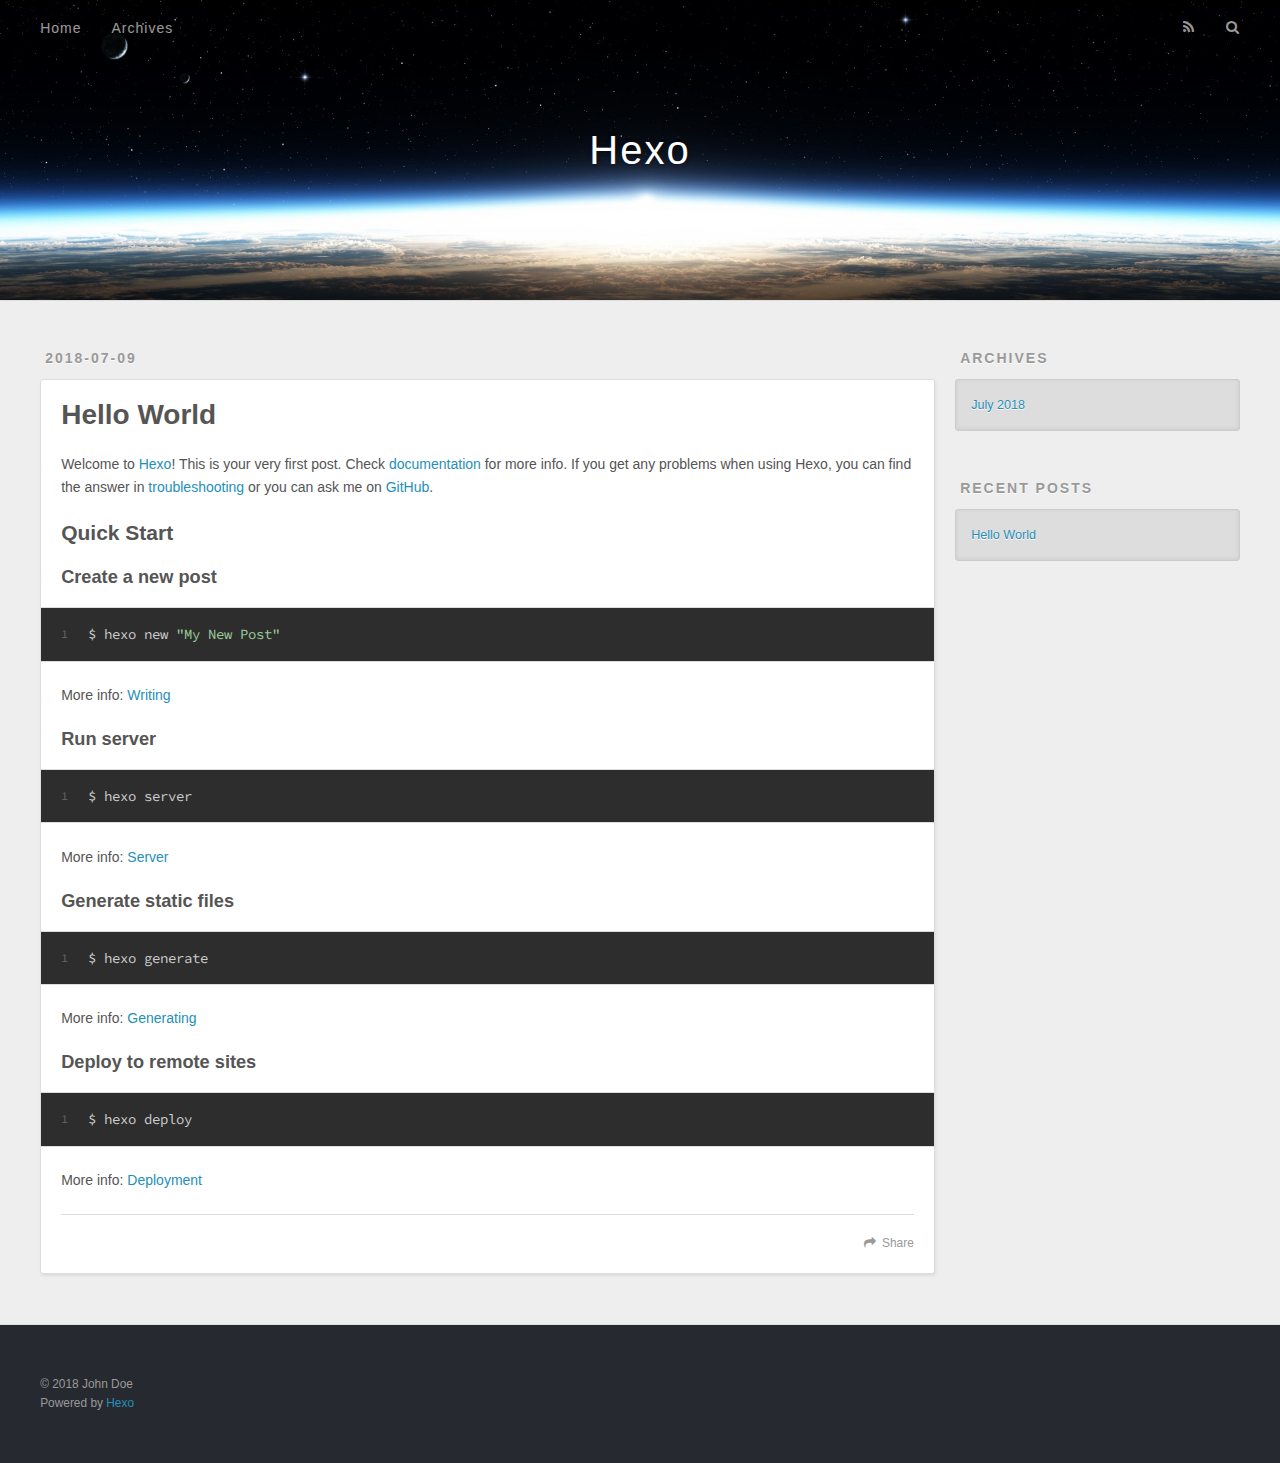
==== index.html @ c92e7544 "Site updated: 2018-07-09 16:58:17" ====
<!DOCTYPE html>
<html>
<head>
  <meta charset="utf-8">
  

  
  <title>Hexo</title>
  <meta name="viewport" content="width=device-width, initial-scale=1, maximum-scale=1">
  <meta property="og:type" content="website">
<meta property="og:title" content="Hexo">
<meta property="og:url" content="http://yoursite.com/index.html">
<meta property="og:site_name" content="Hexo">
<meta property="og:locale" content="default">
<meta name="twitter:card" content="summary">
<meta name="twitter:title" content="Hexo">
  
    <link rel="alternate" href="/atom.xml" title="Hexo" type="application/atom+xml">
  
  
    <link rel="icon" href="/favicon.png">
  
  
    <link href="//fonts.googleapis.com/css?family=Source+Code+Pro" rel="stylesheet" type="text/css">
  
  <link rel="stylesheet" href="/css/style.css">
</head>

<body>
  <div id="container">
    <div id="wrap">
      <header id="header">
  <div id="banner"></div>
  <div id="header-outer" class="outer">
    <div id="header-title" class="inner">
      <h1 id="logo-wrap">
        <a href="/" id="logo">Hexo</a>
      </h1>
      
    </div>
    <div id="header-inner" class="inner">
      <nav id="main-nav">
        <a id="main-nav-toggle" class="nav-icon"></a>
        
          <a class="main-nav-link" href="/">Home</a>
        
          <a class="main-nav-link" href="/archives">Archives</a>
        
      </nav>
      <nav id="sub-nav">
        
          <a id="nav-rss-link" class="nav-icon" href="/atom.xml" title="RSS Feed"></a>
        
        <a id="nav-search-btn" class="nav-icon" title="Search"></a>
      </nav>
      <div id="search-form-wrap">
        <form action="//google.com/search" method="get" accept-charset="UTF-8" class="search-form"><input type="search" name="q" class="search-form-input" placeholder="Search"><button type="submit" class="search-form-submit">&#xF002;</button><input type="hidden" name="sitesearch" value="http://yoursite.com"></form>
      </div>
    </div>
  </div>
</header>
      <div class="outer">
        <section id="main">
  
    <article id="post-hello-world" class="article article-type-post" itemscope itemprop="blogPost">
  <div class="article-meta">
    <a href="/2018/07/09/hello-world/" class="article-date">
  <time datetime="2018-07-09T08:52:55.511Z" itemprop="datePublished">2018-07-09</time>
</a>
    
  </div>
  <div class="article-inner">
    
    
      <header class="article-header">
        
  
    <h1 itemprop="name">
      <a class="article-title" href="/2018/07/09/hello-world/">Hello World</a>
    </h1>
  

      </header>
    
    <div class="article-entry" itemprop="articleBody">
      
        <p>Welcome to <a href="https://hexo.io/" target="_blank" rel="noopener">Hexo</a>! This is your very first post. Check <a href="https://hexo.io/docs/" target="_blank" rel="noopener">documentation</a> for more info. If you get any problems when using Hexo, you can find the answer in <a href="https://hexo.io/docs/troubleshooting.html" target="_blank" rel="noopener">troubleshooting</a> or you can ask me on <a href="https://github.com/hexojs/hexo/issues" target="_blank" rel="noopener">GitHub</a>.</p>
<h2 id="Quick-Start"><a href="#Quick-Start" class="headerlink" title="Quick Start"></a>Quick Start</h2><h3 id="Create-a-new-post"><a href="#Create-a-new-post" class="headerlink" title="Create a new post"></a>Create a new post</h3><figure class="highlight bash"><table><tr><td class="gutter"><pre><span class="line">1</span><br></pre></td><td class="code"><pre><span class="line">$ hexo new <span class="string">"My New Post"</span></span><br></pre></td></tr></table></figure>
<p>More info: <a href="https://hexo.io/docs/writing.html" target="_blank" rel="noopener">Writing</a></p>
<h3 id="Run-server"><a href="#Run-server" class="headerlink" title="Run server"></a>Run server</h3><figure class="highlight bash"><table><tr><td class="gutter"><pre><span class="line">1</span><br></pre></td><td class="code"><pre><span class="line">$ hexo server</span><br></pre></td></tr></table></figure>
<p>More info: <a href="https://hexo.io/docs/server.html" target="_blank" rel="noopener">Server</a></p>
<h3 id="Generate-static-files"><a href="#Generate-static-files" class="headerlink" title="Generate static files"></a>Generate static files</h3><figure class="highlight bash"><table><tr><td class="gutter"><pre><span class="line">1</span><br></pre></td><td class="code"><pre><span class="line">$ hexo generate</span><br></pre></td></tr></table></figure>
<p>More info: <a href="https://hexo.io/docs/generating.html" target="_blank" rel="noopener">Generating</a></p>
<h3 id="Deploy-to-remote-sites"><a href="#Deploy-to-remote-sites" class="headerlink" title="Deploy to remote sites"></a>Deploy to remote sites</h3><figure class="highlight bash"><table><tr><td class="gutter"><pre><span class="line">1</span><br></pre></td><td class="code"><pre><span class="line">$ hexo deploy</span><br></pre></td></tr></table></figure>
<p>More info: <a href="https://hexo.io/docs/deployment.html" target="_blank" rel="noopener">Deployment</a></p>

      
    </div>
    <footer class="article-footer">
      <a data-url="http://yoursite.com/2018/07/09/hello-world/" data-id="cjje1awfb00001iifqtczb3m0" class="article-share-link">Share</a>
      
      
    </footer>
  </div>
  
</article>


  


</section>
        
          <aside id="sidebar">
  
    

  
    

  
    
  
    
  <div class="widget-wrap">
    <h3 class="widget-title">Archives</h3>
    <div class="widget">
      <ul class="archive-list"><li class="archive-list-item"><a class="archive-list-link" href="/archives/2018/07/">July 2018</a></li></ul>
    </div>
  </div>


  
    
  <div class="widget-wrap">
    <h3 class="widget-title">Recent Posts</h3>
    <div class="widget">
      <ul>
        
          <li>
            <a href="/2018/07/09/hello-world/">Hello World</a>
          </li>
        
      </ul>
    </div>
  </div>

  
</aside>
        
      </div>
      <footer id="footer">
  
  <div class="outer">
    <div id="footer-info" class="inner">
      &copy; 2018 John Doe<br>
      Powered by <a href="http://hexo.io/" target="_blank">Hexo</a>
    </div>
  </div>
</footer>
    </div>
    <nav id="mobile-nav">
  
    <a href="/" class="mobile-nav-link">Home</a>
  
    <a href="/archives" class="mobile-nav-link">Archives</a>
  
</nav>
    

<script src="//ajax.googleapis.com/ajax/libs/jquery/2.0.3/jquery.min.js"></script>


  <link rel="stylesheet" href="/fancybox/jquery.fancybox.css">
  <script src="/fancybox/jquery.fancybox.pack.js"></script>


<script src="/js/script.js"></script>



  </div>
</body>
</html>
---- css/style.css ----
body {
  width: 100%;
}
body:before,
body:after {
  content: "";
  display: table;
}
body:after {
  clear: both;
}
html,
body,
div,
span,
applet,
object,
iframe,
h1,
h2,
h3,
h4,
h5,
h6,
p,
blockquote,
pre,
a,
abbr,
acronym,
address,
big,
cite,
code,
del,
dfn,
em,
img,
ins,
kbd,
q,
s,
samp,
small,
strike,
strong,
sub,
sup,
tt,
var,
dl,
dt,
dd,
ol,
ul,
li,
fieldset,
form,
label,
legend,
table,
caption,
tbody,
tfoot,
thead,
tr,
th,
td {
  margin: 0;
  padding: 0;
  border: 0;
  outline: 0;
  font-weight: inherit;
  font-style: inherit;
  font-family: inherit;
  font-size: 100%;
  vertical-align: baseline;
}
body {
  line-height: 1;
  color: #000;
  background: #fff;
}
ol,
ul {
  list-style: none;
}
table {
  border-collapse: separate;
  border-spacing: 0;
  vertical-align: middle;
}
caption,
th,
td {
  text-align: left;
  font-weight: normal;
  vertical-align: middle;
}
a img {
  border: none;
}
input,
button {
  margin: 0;
  padding: 0;
}
input::-moz-focus-inner,
button::-moz-focus-inner {
  border: 0;
  padding: 0;
}
@font-face {
  font-family: FontAwesome;
  font-style: normal;
  font-weight: normal;
  src: url("fonts/fontawesome-webfont.eot?v=#4.0.3");
  src: url("fonts/fontawesome-webfont.eot?#iefix&v=#4.0.3") format("embedded-opentype"), url("fonts/fontawesome-webfont.woff?v=#4.0.3") format("woff"), url("fonts/fontawesome-webfont.ttf?v=#4.0.3") format("truetype"), url("fonts/fontawesome-webfont.svg#fontawesomeregular?v=#4.0.3") format("svg");
}
html,
body,
#container {
  height: 100%;
}
body {
  background: #eee;
  font: 14px -apple-system, BlinkMacSystemFont, "Segoe UI", "Roboto", "Oxygen", "Ubuntu", "Cantarell", "Fira Sans", "Droid Sans", "Helvetica Neue", sans-serif;
  -webkit-text-size-adjust: 100%;
}
.outer {
  max-width: 1220px;
  margin: 0 auto;
  padding: 0 20px;
}
.outer:before,
.outer:after {
  content: "";
  display: table;
}
.outer:after {
  clear: both;
}
.inner {
  display: inline;
  float: left;
  width: 98.33333333333333%;
  margin: 0 0.833333333333333%;
}
.left,
.alignleft {
  float: left;
}
.right,
.alignright {
  float: right;
}
.clear {
  clear: both;
}
#container {
  position: relative;
}
.mobile-nav-on {
  overflow: hidden;
}
#wrap {
  height: 100%;
  width: 100%;
  position: absolute;
  top: 0;
  left: 0;
  -webkit-transition: 0.2s ease-out;
  -moz-transition: 0.2s ease-out;
  -ms-transition: 0.2s ease-out;
  transition: 0.2s ease-out;
  z-index: 1;
  background: #eee;
}
.mobile-nav-on #wrap {
  left: 280px;
}
@media screen and (min-width: 768px) {
  #main {
    display: inline;
    float: left;
    width: 73.33333333333333%;
    margin: 0 0.833333333333333%;
  }
}
.article-date,
.article-category-link,
.archive-year,
.widget-title {
  text-decoration: none;
  text-transform: uppercase;
  letter-spacing: 2px;
  color: #999;
  margin-bottom: 1em;
  margin-left: 5px;
  line-height: 1em;
  text-shadow: 0 1px #fff;
  font-weight: bold;
}
.article-inner,
.archive-article-inner {
  background: #fff;
  -webkit-box-shadow: 1px 2px 3px #ddd;
  box-shadow: 1px 2px 3px #ddd;
  border: 1px solid #ddd;
  border-radius: 3px;
}
.article-entry h1,
.widget h1 {
  font-size: 2em;
}
.article-entry h2,
.widget h2 {
  font-size: 1.5em;
}
.article-entry h3,
.widget h3 {
  font-size: 1.3em;
}
.article-entry h4,
.widget h4 {
  font-size: 1.2em;
}
.article-entry h5,
.widget h5 {
  font-size: 1em;
}
.article-entry h6,
.widget h6 {
  font-size: 1em;
  color: #999;
}
.article-entry hr,
.widget hr {
  border: 1px dashed #ddd;
}
.article-entry strong,
.widget strong {
  font-weight: bold;
}
.article-entry em,
.widget em,
.article-entry cite,
.widget cite {
  font-style: italic;
}
.article-entry sup,
.widget sup,
.article-entry sub,
.widget sub {
  font-size: 0.75em;
  line-height: 0;
  position: relative;
  vertical-align: baseline;
}
.article-entry sup,
.widget sup {
  top: -0.5em;
}
.article-entry sub,
.widget sub {
  bottom: -0.2em;
}
.article-entry small,
.widget small {
  font-size: 0.85em;
}
.article-entry acronym,
.widget acronym,
.article-entry abbr,
.widget abbr {
  border-bottom: 1px dotted;
}
.article-entry ul,
.widget ul,
.article-entry ol,
.widget ol,
.article-entry dl,
.widget dl {
  margin: 0 20px;
  line-height: 1.6em;
}
.article-entry ul ul,
.widget ul ul,
.article-entry ol ul,
.widget ol ul,
.article-entry ul ol,
.widget ul ol,
.article-entry ol ol,
.widget ol ol {
  margin-top: 0;
  margin-bottom: 0;
}
.article-entry ul,
.widget ul {
  list-style: disc;
}
.article-entry ol,
.widget ol {
  list-style: decimal;
}
.article-entry dt,
.widget dt {
  font-weight: bold;
}
#header {
  height: 300px;
  position: relative;
  border-bottom: 1px solid #ddd;
}
#header:before,
#header:after {
  content: "";
  position: absolute;
  left: 0;
  right: 0;
  height: 40px;
}
#header:before {
  top: 0;
  background: -webkit-linear-gradient(rgba(0,0,0,0.2), transparent);
  background: -moz-linear-gradient(rgba(0,0,0,0.2), transparent);
  background: -ms-linear-gradient(rgba(0,0,0,0.2), transparent);
  background: linear-gradient(rgba(0,0,0,0.2), transparent);
}
#header:after {
  bottom: 0;
  background: -webkit-linear-gradient(transparent, rgba(0,0,0,0.2));
  background: -moz-linear-gradient(transparent, rgba(0,0,0,0.2));
  background: -ms-linear-gradient(transparent, rgba(0,0,0,0.2));
  background: linear-gradient(transparent, rgba(0,0,0,0.2));
}
#header-outer {
  height: 100%;
  position: relative;
}
#header-inner {
  position: relative;
  overflow: hidden;
}
#banner {
  position: absolute;
  top: 0;
  left: 0;
  width: 100%;
  height: 100%;
  background: url("images/banner.jpg") center #000;
  -webkit-background-size: cover;
  -moz-background-size: cover;
  background-size: cover;
  z-index: -1;
}
#header-title {
  text-align: center;
  height: 40px;
  position: absolute;
  top: 50%;
  left: 0;
  margin-top: -20px;
}
#logo,
#subtitle {
  text-decoration: none;
  color: #fff;
  font-weight: 300;
  text-shadow: 0 1px 4px rgba(0,0,0,0.3);
}
#logo {
  font-size: 40px;
  line-height: 40px;
  letter-spacing: 2px;
}
#subtitle {
  font-size: 16px;
  line-height: 16px;
  letter-spacing: 1px;
}
#subtitle-wrap {
  margin-top: 16px;
}
#main-nav {
  float: left;
  margin-left: -15px;
}
.nav-icon,
.main-nav-link {
  float: left;
  color: #fff;
  opacity: 0.6;
  text-decoration: none;
  text-shadow: 0 1px rgba(0,0,0,0.2);
  -webkit-transition: opacity 0.2s;
  -moz-transition: opacity 0.2s;
  -ms-transition: opacity 0.2s;
  transition: opacity 0.2s;
  display: block;
  padding: 20px 15px;
}
.nav-icon:hover,
.main-nav-link:hover {
  opacity: 1;
}
.nav-icon {
  font-family: FontAwesome;
  text-align: center;
  font-size: 14px;
  width: 14px;
  height: 14px;
  padding: 20px 15px;
  position: relative;
  cursor: pointer;
}
.main-nav-link {
  font-weight: 300;
  letter-spacing: 1px;
}
@media screen and (max-width: 479px) {
  .main-nav-link {
    display: none;
  }
}
#main-nav-toggle {
  display: none;
}
#main-nav-toggle:before {
  content: "\f0c9";
}
@media screen and (max-width: 479px) {
  #main-nav-toggle {
    display: block;
  }
}
#sub-nav {
  float: right;
  margin-right: -15px;
}
#nav-rss-link:before {
  content: "\f09e";
}
#nav-search-btn:before {
  content: "\f002";
}
#search-form-wrap {
  position: absolute;
  top: 15px;
  width: 150px;
  height: 30px;
  right: -150px;
  opacity: 0;
  -webkit-transition: 0.2s ease-out;
  -moz-transition: 0.2s ease-out;
  -ms-transition: 0.2s ease-out;
  transition: 0.2s ease-out;
}
#search-form-wrap.on {
  opacity: 1;
  right: 0;
}
@media screen and (max-width: 479px) {
  #search-form-wrap {
    width: 100%;
    right: -100%;
  }
}
.search-form {
  position: absolute;
  top: 0;
  left: 0;
  right: 0;
  background: #fff;
  padding: 5px 15px;
  border-radius: 15px;
  -webkit-box-shadow: 0 0 10px rgba(0,0,0,0.3);
  box-shadow: 0 0 10px rgba(0,0,0,0.3);
}
.search-form-input {
  border: none;
  background: none;
  color: #555;
  width: 100%;
  font: 13px -apple-system, BlinkMacSystemFont, "Segoe UI", "Roboto", "Oxygen", "Ubuntu", "Cantarell", "Fira Sans", "Droid Sans", "Helvetica Neue", sans-serif;
  outline: none;
}
.search-form-input::-webkit-search-results-decoration,
.search-form-input::-webkit-search-cancel-button {
  -webkit-appearance: none;
}
.search-form-submit {
  position: absolute;
  top: 50%;
  right: 10px;
  margin-top: -7px;
  font: 13px FontAwesome;
  border: none;
  background: none;
  color: #bbb;
  cursor: pointer;
}
.search-form-submit:hover,
.search-form-submit:focus {
  color: #777;
}
.article {
  margin: 50px 0;
}
.article-inner {
  overflow: hidden;
}
.article-meta:before,
.article-meta:after {
  content: "";
  display: table;
}
.article-meta:after {
  clear: both;
}
.article-date {
  float: left;
}
.article-category {
  float: left;
  line-height: 1em;
  color: #ccc;
  text-shadow: 0 1px #fff;
  margin-left: 8px;
}
.article-category:before {
  content: "\2022";
}
.article-category-link {
  margin: 0 12px 1em;
}
.article-header {
  padding: 20px 20px 0;
}
.article-title {
  text-decoration: none;
  font-size: 2em;
  font-weight: bold;
  color: #555;
  line-height: 1.1em;
  -webkit-transition: color 0.2s;
  -moz-transition: color 0.2s;
  -ms-transition: color 0.2s;
  transition: color 0.2s;
}
a.article-title:hover {
  color: #258fb8;
}
.article-entry {
  color: #555;
  padding: 0 20px;
}
.article-entry:before,
.article-entry:after {
  content: "";
  display: table;
}
.article-entry:after {
  clear: both;
}
.article-entry p,
.article-entry table {
  line-height: 1.6em;
  margin: 1.6em 0;
}
.article-entry h1,
.article-entry h2,
.article-entry h3,
.article-entry h4,
.article-entry h5,
.article-entry h6 {
  font-weight: bold;
}
.article-entry h1,
.article-entry h2,
.article-entry h3,
.article-entry h4,
.article-entry h5,
.article-entry h6 {
  line-height: 1.1em;
  margin: 1.1em 0;
}
.article-entry a {
  color: #258fb8;
  text-decoration: none;
}
.article-entry a:hover {
  text-decoration: underline;
}
.article-entry ul,
.article-entry ol,
.article-entry dl {
  margin-top: 1.6em;
  margin-bottom: 1.6em;
}
.article-entry img,
.article-entry video {
  max-width: 100%;
  height: auto;
  display: block;
  margin: auto;
}
.article-entry iframe {
  border: none;
}
.article-entry table {
  width: 100%;
  border-collapse: collapse;
  border-spacing: 0;
}
.article-entry th {
  font-weight: bold;
  border-bottom: 3px solid #ddd;
  padding-bottom: 0.5em;
}
.article-entry td {
  border-bottom: 1px solid #ddd;
  padding: 10px 0;
}
.article-entry blockquote {
  font-family: Georgia, "Times New Roman", serif;
  font-size: 1.4em;
  margin: 1.6em 20px;
  text-align: center;
}
.article-entry blockquote footer {
  font-size: 14px;
  margin: 1.6em 0;
  font-family: -apple-system, BlinkMacSystemFont, "Segoe UI", "Roboto", "Oxygen", "Ubuntu", "Cantarell", "Fira Sans", "Droid Sans", "Helvetica Neue", sans-serif;
}
.article-entry blockquote footer cite:before {
  content: "—";
  padding: 0 0.5em;
}
.article-entry .pullquote {
  text-align: left;
  width: 45%;
  margin: 0;
}
.article-entry .pullquote.left {
  margin-left: 0.5em;
  margin-right: 1em;
}
.article-entry .pullquote.right {
  margin-right: 0.5em;
  margin-left: 1em;
}
.article-entry .caption {
  color: #999;
  display: block;
  font-size: 0.9em;
  margin-top: 0.5em;
  position: relative;
  text-align: center;
}
.article-entry .video-container {
  position: relative;
  padding-top: 56.25%;
  height: 0;
  overflow: hidden;
}
.article-entry .video-container iframe,
.article-entry .video-container object,
.article-entry .video-container embed {
  position: absolute;
  top: 0;
  left: 0;
  width: 100%;
  height: 100%;
  margin-top: 0;
}
.article-more-link a {
  display: inline-block;
  line-height: 1em;
  padding: 6px 15px;
  border-radius: 15px;
  background: #eee;
  color: #999;
  text-shadow: 0 1px #fff;
  text-decoration: none;
}
.article-more-link a:hover {
  background: #258fb8;
  color: #fff;
  text-decoration: none;
  text-shadow: 0 1px #1e7293;
}
.article-footer {
  font-size: 0.85em;
  line-height: 1.6em;
  border-top: 1px solid #ddd;
  padding-top: 1.6em;
  margin: 0 20px 20px;
}
.article-footer:before,
.article-footer:after {
  content: "";
  display: table;
}
.article-footer:after {
  clear: both;
}
.article-footer a {
  color: #999;
  text-decoration: none;
}
.article-footer a:hover {
  color: #555;
}
.article-tag-list-item {
  float: left;
  margin-right: 10px;
}
.article-tag-list-link:before {
  content: "#";
}
.article-comment-link {
  float: right;
}
.article-comment-link:before {
  content: "\f075";
  font-family: FontAwesome;
  padding-right: 8px;
}
.article-share-link {
  cursor: pointer;
  float: right;
  margin-left: 20px;
}
.article-share-link:before {
  content: "\f064";
  font-family: FontAwesome;
  padding-right: 6px;
}
#article-nav {
  position: relative;
}
#article-nav:before,
#article-nav:after {
  content: "";
  display: table;
}
#article-nav:after {
  clear: both;
}
@media screen and (min-width: 768px) {
  #article-nav {
    margin: 50px 0;
  }
  #article-nav:before {
    width: 8px;
    height: 8px;
    position: absolute;
    top: 50%;
    left: 50%;
    margin-top: -4px;
    margin-left: -4px;
    content: "";
    border-radius: 50%;
    background: #ddd;
    -webkit-box-shadow: 0 1px 2px #fff;
    box-shadow: 0 1px 2px #fff;
  }
}
.article-nav-link-wrap {
  text-decoration: none;
  text-shadow: 0 1px #fff;
  color: #999;
  -webkit-box-sizing: border-box;
  -moz-box-sizing: border-box;
  box-sizing: border-box;
  margin-top: 50px;
  text-align: center;
  display: block;
}
.article-nav-link-wrap:hover {
  color: #555;
}
@media screen and (min-width: 768px) {
  .article-nav-link-wrap {
    width: 50%;
    margin-top: 0;
  }
}
@media screen and (min-width: 768px) {
  #article-nav-newer {
    float: left;
    text-align: right;
    padding-right: 20px;
  }
}
@media screen and (min-width: 768px) {
  #article-nav-older {
    float: right;
    text-align: left;
    padding-left: 20px;
  }
}
.article-nav-caption {
  text-transform: uppercase;
  letter-spacing: 2px;
  color: #ddd;
  line-height: 1em;
  font-weight: bold;
}
#article-nav-newer .article-nav-caption {
  margin-right: -2px;
}
.article-nav-title {
  font-size: 0.85em;
  line-height: 1.6em;
  margin-top: 0.5em;
}
.article-share-box {
  position: absolute;
  display: none;
  background: #fff;
  -webkit-box-shadow: 1px 2px 10px rgba(0,0,0,0.2);
  box-shadow: 1px 2px 10px rgba(0,0,0,0.2);
  border-radius: 3px;
  margin-left: -145px;
  overflow: hidden;
  z-index: 1;
}
.article-share-box.on {
  display: block;
}
.article-share-input {
  width: 100%;
  background: none;
  -webkit-box-sizing: border-box;
  -moz-box-sizing: border-box;
  box-sizing: border-box;
  font: 14px -apple-system, BlinkMacSystemFont, "Segoe UI", "Roboto", "Oxygen", "Ubuntu", "Cantarell", "Fira Sans", "Droid Sans", "Helvetica Neue", sans-serif;
  padding: 0 15px;
  color: #555;
  outline: none;
  border: 1px solid #ddd;
  border-radius: 3px 3px 0 0;
  height: 36px;
  line-height: 36px;
}
.article-share-links {
  background: #eee;
}
.article-share-links:before,
.article-share-links:after {
  content: "";
  display: table;
}
.article-share-links:after {
  clear: both;
}
.article-share-twitter,
.article-share-facebook,
.article-share-pinterest,
.article-share-google {
  width: 50px;
  height: 36px;
  display: block;
  float: left;
  position: relative;
  color: #999;
  text-shadow: 0 1px #fff;
}
.article-share-twitter:before,
.article-share-facebook:before,
.article-share-pinterest:before,
.article-share-google:before {
  font-size: 20px;
  font-family: FontAwesome;
  width: 20px;
  height: 20px;
  position: absolute;
  top: 50%;
  left: 50%;
  margin-top: -10px;
  margin-left: -10px;
  text-align: center;
}
.article-share-twitter:hover,
.article-share-facebook:hover,
.article-share-pinterest:hover,
.article-share-google:hover {
  color: #fff;
}
.article-share-twitter:before {
  content: "\f099";
}
.article-share-twitter:hover {
  background: #00aced;
  text-shadow: 0 1px #008abe;
}
.article-share-facebook:before {
  content: "\f09a";
}
.article-share-facebook:hover {
  background: #3b5998;
  text-shadow: 0 1px #2f477a;
}
.article-share-pinterest:before {
  content: "\f0d2";
}
.article-share-pinterest:hover {
  background: #cb2027;
  text-shadow: 0 1px #a21a1f;
}
.article-share-google:before {
  content: "\f0d5";
}
.article-share-google:hover {
  background: #dd4b39;
  text-shadow: 0 1px #be3221;
}
.article-gallery {
  background: #000;
  position: relative;
}
.article-gallery-photos {
  position: relative;
  overflow: hidden;
}
.article-gallery-img {
  display: none;
  max-width: 100%;
}
.article-gallery-img:first-child {
  display: block;
}
.article-gallery-img.loaded {
  position: absolute;
  display: block;
}
.article-gallery-img img {
  display: block;
  max-width: 100%;
  margin: 0 auto;
}
#comments {
  background: #fff;
  -webkit-box-shadow: 1px 2px 3px #ddd;
  box-shadow: 1px 2px 3px #ddd;
  padding: 20px;
  border: 1px solid #ddd;
  border-radius: 3px;
  margin: 50px 0;
}
#comments a {
  color: #258fb8;
}
.archives-wrap {
  margin: 50px 0;
}
.archives:before,
.archives:after {
  content: "";
  display: table;
}
.archives:after {
  clear: both;
}
.archive-year-wrap {
  margin-bottom: 1em;
}
.archives {
  -webkit-column-gap: 10px;
  -moz-column-gap: 10px;
  column-gap: 10px;
}
@media screen and (min-width: 480px) and (max-width: 767px) {
  .archives {
    -webkit-column-count: 2;
    -moz-column-count: 2;
    column-count: 2;
  }
}
@media screen and (min-width: 768px) {
  .archives {
    -webkit-column-count: 3;
    -moz-column-count: 3;
    column-count: 3;
  }
}
.archive-article {
  -webkit-column-break-inside: avoid;
  page-break-inside: avoid;
  overflow: hidden;
  break-inside: avoid-column;
}
.archive-article-inner {
  padding: 10px;
  margin-bottom: 15px;
}
.archive-article-title {
  text-decoration: none;
  font-weight: bold;
  color: #555;
  -webkit-transition: color 0.2s;
  -moz-transition: color 0.2s;
  -ms-transition: color 0.2s;
  transition: color 0.2s;
  line-height: 1.6em;
}
.archive-article-title:hover {
  color: #258fb8;
}
.archive-article-footer {
  margin-top: 1em;
}
.archive-article-date {
  color: #999;
  text-decoration: none;
  font-size: 0.85em;
  line-height: 1em;
  margin-bottom: 0.5em;
  display: block;
}
#page-nav {
  margin: 50px auto;
  background: #fff;
  -webkit-box-shadow: 1px 2px 3px #ddd;
  box-shadow: 1px 2px 3px #ddd;
  border: 1px solid #ddd;
  border-radius: 3px;
  text-align: center;
  color: #999;
  overflow: hidden;
}
#page-nav:before,
#page-nav:after {
  content: "";
  display: table;
}
#page-nav:after {
  clear: both;
}
#page-nav a,
#page-nav span {
  padding: 10px 20px;
  line-height: 1;
  height: 2ex;
}
#page-nav a {
  color: #999;
  text-decoration: none;
}
#page-nav a:hover {
  background: #999;
  color: #fff;
}
#page-nav .prev {
  float: left;
}
#page-nav .next {
  float: right;
}
#page-nav .page-number {
  display: inline-block;
}
@media screen and (max-width: 479px) {
  #page-nav .page-number {
    display: none;
  }
}
#page-nav .current {
  color: #555;
  font-weight: bold;
}
#page-nav .space {
  color: #ddd;
}
#footer {
  background: #262a30;
  padding: 50px 0;
  border-top: 1px solid #ddd;
  color: #999;
}
#footer a {
  color: #258fb8;
  text-decoration: none;
}
#footer a:hover {
  text-decoration: underline;
}
#footer-info {
  line-height: 1.6em;
  font-size: 0.85em;
}
.article-entry pre,
.article-entry .highlight {
  background: #2d2d2d;
  margin: 0 -20px;
  padding: 15px 20px;
  border-style: solid;
  border-color: #ddd;
  border-width: 1px 0;
  overflow: auto;
  color: #ccc;
  line-height: 22.400000000000002px;
}
.article-entry .highlight .gutter pre,
.article-entry .gist .gist-file .gist-data .line-numbers {
  color: #666;
  font-size: 0.85em;
}
.article-entry pre,
.article-entry code {
  font-family: "Source Code Pro", Consolas, Monaco, Menlo, Consolas, monospace;
}
.article-entry code {
  background: #eee;
  text-shadow: 0 1px #fff;
  padding: 0 0.3em;
}
.article-entry pre code {
  background: none;
  text-shadow: none;
  padding: 0;
}
.article-entry .highlight pre {
  border: none;
  margin: 0;
  padding: 0;
}
.article-entry .highlight table {
  margin: 0;
  width: auto;
}
.article-entry .highlight td {
  border: none;
  padding: 0;
}
.article-entry .highlight figcaption {
  font-size: 0.85em;
  color: #999;
  line-height: 1em;
  margin-bottom: 1em;
}
.article-entry .highlight figcaption:before,
.article-entry .highlight figcaption:after {
  content: "";
  display: table;
}
.article-entry .highlight figcaption:after {
  clear: both;
}
.article-entry .highlight figcaption a {
  float: right;
}
.article-entry .highlight .gutter pre {
  text-align: right;
  padding-right: 20px;
}
.article-entry .highlight .line {
  height: 22.400000000000002px;
}
.article-entry .highlight .line.marked {
  background: #515151;
}
.article-entry .gist {
  margin: 0 -20px;
  border-style: solid;
  border-color: #ddd;
  border-width: 1px 0;
  background: #2d2d2d;
  padding: 15px 20px 15px 0;
}
.article-entry .gist .gist-file {
  border: none;
  font-family: "Source Code Pro", Consolas, Monaco, Menlo, Consolas, monospace;
  margin: 0;
}
.article-entry .gist .gist-file .gist-data {
  background: none;
  border: none;
}
.article-entry .gist .gist-file .gist-data .line-numbers {
  background: none;
  border: none;
  padding: 0 20px 0 0;
}
.article-entry .gist .gist-file .gist-data .line-data {
  padding: 0 !important;
}
.article-entry .gist .gist-file .highlight {
  margin: 0;
  padding: 0;
  border: none;
}
.article-entry .gist .gist-file .gist-meta {
  background: #2d2d2d;
  color: #999;
  font: 0.85em -apple-system, BlinkMacSystemFont, "Segoe UI", "Roboto", "Oxygen", "Ubuntu", "Cantarell", "Fira Sans", "Droid Sans", "Helvetica Neue", sans-serif;
  text-shadow: 0 0;
  padding: 0;
  margin-top: 1em;
  margin-left: 20px;
}
.article-entry .gist .gist-file .gist-meta a {
  color: #258fb8;
  font-weight: normal;
}
.article-entry .gist .gist-file .gist-meta a:hover {
  text-decoration: underline;
}
pre .comment,
pre .title {
  color: #999;
}
pre .variable,
pre .attribute,
pre .tag,
pre .regexp,
pre .ruby .constant,
pre .xml .tag .title,
pre .xml .pi,
pre .xml .doctype,
pre .html .doctype,
pre .css .id,
pre .css .class,
pre .css .pseudo {
  color: #f2777a;
}
pre .number,
pre .preprocessor,
pre .built_in,
pre .literal,
pre .params,
pre .constant {
  color: #f99157;
}
pre .class,
pre .ruby .class .title,
pre .css .rules .attribute {
  color: #9c9;
}
pre .string,
pre .value,
pre .inheritance,
pre .header,
pre .ruby .symbol,
pre .xml .cdata {
  color: #9c9;
}
pre .css .hexcolor {
  color: #6cc;
}
pre .function,
pre .python .decorator,
pre .python .title,
pre .ruby .function .title,
pre .ruby .title .keyword,
pre .perl .sub,
pre .javascript .title,
pre .coffeescript .title {
  color: #69c;
}
pre .keyword,
pre .javascript .function {
  color: #c9c;
}
@media screen and (max-width: 479px) {
  #mobile-nav {
    position: absolute;
    top: 0;
    left: 0;
    width: 280px;
    height: 100%;
    background: #191919;
    border-right: 1px solid #fff;
  }
}
@media screen and (max-width: 479px) {
  .mobile-nav-link {
    display: block;
    color: #999;
    text-decoration: none;
    padding: 15px 20px;
    font-weight: bold;
  }
  .mobile-nav-link:hover {
    color: #fff;
  }
}
@media screen and (min-width: 768px) {
  #sidebar {
    display: inline;
    float: left;
    width: 23.333333333333332%;
    margin: 0 0.833333333333333%;
  }
}
.widget-wrap {
  margin: 50px 0;
}
.widget {
  color: #777;
  text-shadow: 0 1px #fff;
  background: #ddd;
  -webkit-box-shadow: 0 -1px 4px #ccc inset;
  box-shadow: 0 -1px 4px #ccc inset;
  border: 1px solid #ccc;
  padding: 15px;
  border-radius: 3px;
}
.widget a {
  color: #258fb8;
  text-decoration: none;
}
.widget a:hover {
  text-decoration: underline;
}
.widget ul ul,
.widget ol ul,
.widget dl ul,
.widget ul ol,
.widget ol ol,
.widget dl ol,
.widget ul dl,
.widget ol dl,
.widget dl dl {
  margin-left: 15px;
  list-style: disc;
}
.widget {
  line-height: 1.6em;
  word-wrap: break-word;
  font-size: 0.9em;
}
.widget ul,
.widget ol {
  list-style: none;
  margin: 0;
}
.widget ul ul,
.widget ol ul,
.widget ul ol,
.widget ol ol {
  margin: 0 20px;
}
.widget ul ul,
.widget ol ul {
  list-style: disc;
}
.widget ul ol,
.widget ol ol {
  list-style: decimal;
}
.category-list-count,
.tag-list-count,
.archive-list-count {
  padding-left: 5px;
  color: #999;
  font-size: 0.85em;
}
.category-list-count:before,
.tag-list-count:before,
.archive-list-count:before {
  content: "(";
}
.category-list-count:after,
.tag-list-count:after,
.archive-list-count:after {
  content: ")";
}
.tagcloud a {
  margin-right: 5px;
  display: inline-block;
}
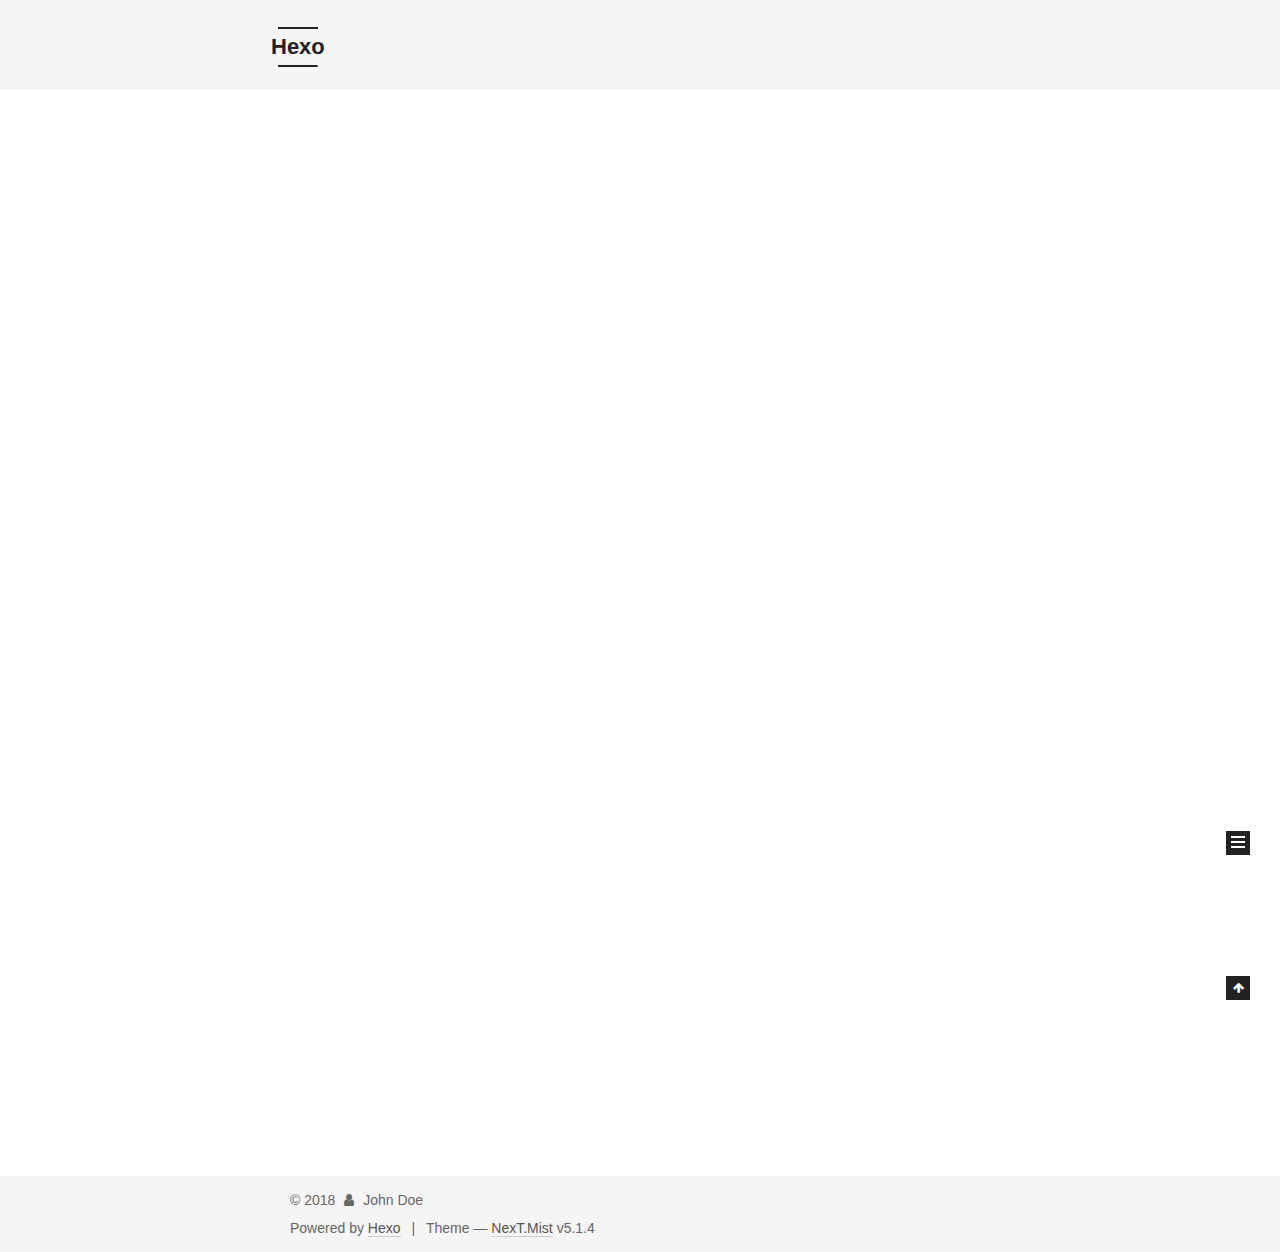
==== commit c25fae67: "Site updated: 2018-08-03 15:37:39" ====
--- a/index.html
+++ b/index.html
@@ -1,90 +1,316 @@
 <!DOCTYPE html>
-<html>
+
+
+
+  
+
+
+<html class="theme-next mist use-motion" lang="">
 <head>
-  <meta charset="utf-8">
-  
-
-  
-  <title>Hexo</title>
-  <meta name="viewport" content="width=device-width, initial-scale=1, maximum-scale=1">
-  <meta property="og:type" content="website">
+  <meta charset="UTF-8"/>
+<meta http-equiv="X-UA-Compatible" content="IE=edge" />
+<meta name="viewport" content="width=device-width, initial-scale=1, maximum-scale=1"/>
+<meta name="theme-color" content="#222">
+
+
+
+
+
+
+
+
+
+<meta http-equiv="Cache-Control" content="no-transform" />
+<meta http-equiv="Cache-Control" content="no-siteapp" />
+
+
+
+
+
+
+
+
+
+
+
+
+
+
+
+
+  
+  
+  <link href="/lib/fancybox/source/jquery.fancybox.css?v=2.1.5" rel="stylesheet" type="text/css" />
+
+
+
+
+
+
+
+<link href="/lib/font-awesome/css/font-awesome.min.css?v=4.6.2" rel="stylesheet" type="text/css" />
+
+<link href="/css/main.css?v=5.1.4" rel="stylesheet" type="text/css" />
+
+
+  <link rel="apple-touch-icon" sizes="180x180" href="/images/apple-touch-icon-next.png?v=5.1.4">
+
+
+  <link rel="icon" type="image/png" sizes="32x32" href="/images/favicon-32x32-next.png?v=5.1.4">
+
+
+  <link rel="icon" type="image/png" sizes="16x16" href="/images/favicon-16x16-next.png?v=5.1.4">
+
+
+  <link rel="mask-icon" href="/images/logo.svg?v=5.1.4" color="#222">
+
+
+
+
+
+  <meta name="keywords" content="Hexo, NexT" />
+
+
+
+
+
+
+
+
+
+
+<meta property="og:type" content="website">
 <meta property="og:title" content="Hexo">
 <meta property="og:url" content="http://yoursite.com/index.html">
 <meta property="og:site_name" content="Hexo">
 <meta property="og:locale" content="default">
 <meta name="twitter:card" content="summary">
 <meta name="twitter:title" content="Hexo">
-  
-    <link rel="alternate" href="/atom.xml" title="Hexo" type="application/atom+xml">
-  
-  
-    <link rel="icon" href="/favicon.png">
-  
-  
-    <link href="//fonts.googleapis.com/css?family=Source+Code+Pro" rel="stylesheet" type="text/css">
-  
-  <link rel="stylesheet" href="/css/style.css">
+
+
+
+<script type="text/javascript" id="hexo.configurations">
+  var NexT = window.NexT || {};
+  var CONFIG = {
+    root: '/',
+    scheme: 'Mist',
+    version: '5.1.4',
+    sidebar: {"position":"left","display":"post","offset":12,"b2t":false,"scrollpercent":false,"onmobile":false},
+    fancybox: true,
+    tabs: true,
+    motion: {"enable":true,"async":false,"transition":{"post_block":"fadeIn","post_header":"slideDownIn","post_body":"slideDownIn","coll_header":"slideLeftIn","sidebar":"slideUpIn"}},
+    duoshuo: {
+      userId: '0',
+      author: 'Author'
+    },
+    algolia: {
+      applicationID: '',
+      apiKey: '',
+      indexName: '',
+      hits: {"per_page":10},
+      labels: {"input_placeholder":"Search for Posts","hits_empty":"We didn't find any results for the search: ${query}","hits_stats":"${hits} results found in ${time} ms"}
+    }
+  };
+</script>
+
+
+
+  <link rel="canonical" href="http://yoursite.com/"/>
+
+
+
+
+
+  <title>Hexo</title>
+  
+
+
+
+
+
+
+
+
 </head>
 
-<body>
-  <div id="container">
-    <div id="wrap">
-      <header id="header">
-  <div id="banner"></div>
-  <div id="header-outer" class="outer">
-    <div id="header-title" class="inner">
-      <h1 id="logo-wrap">
-        <a href="/" id="logo">Hexo</a>
-      </h1>
-      
+<body itemscope itemtype="http://schema.org/WebPage" lang="default">
+
+  
+  
+    
+  
+
+  <div class="container sidebar-position-left 
+  page-home">
+    <div class="headband"></div>
+
+    <header id="header" class="header" itemscope itemtype="http://schema.org/WPHeader">
+      <div class="header-inner"><div class="site-brand-wrapper">
+  <div class="site-meta ">
+    
+
+    <div class="custom-logo-site-title">
+      <a href="/"  class="brand" rel="start">
+        <span class="logo-line-before"><i></i></span>
+        <span class="site-title">Hexo</span>
+        <span class="logo-line-after"><i></i></span>
+      </a>
     </div>
-    <div id="header-inner" class="inner">
-      <nav id="main-nav">
-        <a id="main-nav-toggle" class="nav-icon"></a>
-        
-          <a class="main-nav-link" href="/">Home</a>
-        
-          <a class="main-nav-link" href="/archives">Archives</a>
-        
-      </nav>
-      <nav id="sub-nav">
-        
-          <a id="nav-rss-link" class="nav-icon" href="/atom.xml" title="RSS Feed"></a>
-        
-        <a id="nav-search-btn" class="nav-icon" title="Search"></a>
-      </nav>
-      <div id="search-form-wrap">
-        <form action="//google.com/search" method="get" accept-charset="UTF-8" class="search-form"><input type="search" name="q" class="search-form-input" placeholder="Search"><button type="submit" class="search-form-submit">&#xF002;</button><input type="hidden" name="sitesearch" value="http://yoursite.com"></form>
-      </div>
-    </div>
+      
+        <p class="site-subtitle"></p>
+      
   </div>
-</header>
-      <div class="outer">
-        <section id="main">
-  
-    <article id="post-hello-world" class="article article-type-post" itemscope itemprop="blogPost">
-  <div class="article-meta">
-    <a href="/2018/07/09/hello-world/" class="article-date">
-  <time datetime="2018-07-09T08:52:55.511Z" itemprop="datePublished">2018-07-09</time>
-</a>
-    
+
+  <div class="site-nav-toggle">
+    <button>
+      <span class="btn-bar"></span>
+      <span class="btn-bar"></span>
+      <span class="btn-bar"></span>
+    </button>
   </div>
-  <div class="article-inner">
-    
-    
-      <header class="article-header">
-        
-  
-    <h1 itemprop="name">
-      <a class="article-title" href="/2018/07/09/hello-world/">Hello World</a>
-    </h1>
-  
-
+</div>
+
+<nav class="site-nav">
+  
+
+  
+    <ul id="menu" class="menu">
+      
+        
+        <li class="menu-item menu-item-home">
+          <a href="/" rel="section">
+            
+              <i class="menu-item-icon fa fa-fw fa-home"></i> <br />
+            
+            Home
+          </a>
+        </li>
+      
+        
+        <li class="menu-item menu-item-about">
+          <a href="/about/" rel="section">
+            
+              <i class="menu-item-icon fa fa-fw fa-user"></i> <br />
+            
+            About
+          </a>
+        </li>
+      
+        
+        <li class="menu-item menu-item-archives">
+          <a href="/archives/" rel="section">
+            
+              <i class="menu-item-icon fa fa-fw fa-archive"></i> <br />
+            
+            Archives
+          </a>
+        </li>
+      
+
+      
+    </ul>
+  
+
+  
+</nav>
+
+
+
+ </div>
+    </header>
+
+    <main id="main" class="main">
+      <div class="main-inner">
+        <div class="content-wrap">
+          <div id="content" class="content">
+            
+  <section id="posts" class="posts-expand">
+    
+      
+
+  
+
+  
+  
+  
+
+  <article class="post post-type-normal" itemscope itemtype="http://schema.org/Article">
+  
+  
+  
+  <div class="post-block">
+    <link itemprop="mainEntityOfPage" href="http://yoursite.com/2018/07/09/hello-world/">
+
+    <span hidden itemprop="author" itemscope itemtype="http://schema.org/Person">
+      <meta itemprop="name" content="John Doe">
+      <meta itemprop="description" content="">
+      <meta itemprop="image" content="/images/avatar.gif">
+    </span>
+
+    <span hidden itemprop="publisher" itemscope itemtype="http://schema.org/Organization">
+      <meta itemprop="name" content="Hexo">
+    </span>
+
+    
+      <header class="post-header">
+
+        
+        
+          <h1 class="post-title" itemprop="name headline">
+                
+                <a class="post-title-link" href="/2018/07/09/hello-world/" itemprop="url">Hello World</a></h1>
+        
+
+        <div class="post-meta">
+          <span class="post-time">
+            
+              <span class="post-meta-item-icon">
+                <i class="fa fa-calendar-o"></i>
+              </span>
+              
+                <span class="post-meta-item-text">Posted on</span>
+              
+              <time title="Post created" itemprop="dateCreated datePublished" datetime="2018-07-09T16:52:55+08:00">
+                2018-07-09
+              </time>
+            
+
+            
+
+            
+          </span>
+
+          
+
+          
+            
+          
+
+          
+          
+
+          
+
+          
+
+          
+
+        </div>
       </header>
     
-    <div class="article-entry" itemprop="articleBody">
-      
-        <p>Welcome to <a href="https://hexo.io/" target="_blank" rel="noopener">Hexo</a>! This is your very first post. Check <a href="https://hexo.io/docs/" target="_blank" rel="noopener">documentation</a> for more info. If you get any problems when using Hexo, you can find the answer in <a href="https://hexo.io/docs/troubleshooting.html" target="_blank" rel="noopener">troubleshooting</a> or you can ask me on <a href="https://github.com/hexojs/hexo/issues" target="_blank" rel="noopener">GitHub</a>.</p>
+
+    
+    
+    
+    <div class="post-body" itemprop="articleBody">
+
+      
+      
+
+      
+        
+          
+            <p>Welcome to <a href="https://hexo.io/" target="_blank" rel="noopener">Hexo</a>! This is your very first post. Check <a href="https://hexo.io/docs/" target="_blank" rel="noopener">documentation</a> for more info. If you get any problems when using Hexo, you can find the answer in <a href="https://hexo.io/docs/troubleshooting.html" target="_blank" rel="noopener">troubleshooting</a> or you can ask me on <a href="https://github.com/hexojs/hexo/issues" target="_blank" rel="noopener">GitHub</a>.</p>
 <h2 id="Quick-Start"><a href="#Quick-Start" class="headerlink" title="Quick Start"></a>Quick Start</h2><h3 id="Create-a-new-post"><a href="#Create-a-new-post" class="headerlink" title="Create a new post"></a>Create a new post</h3><figure class="highlight bash"><table><tr><td class="gutter"><pre><span class="line">1</span><br></pre></td><td class="code"><pre><span class="line">$ hexo new <span class="string">"My New Post"</span></span><br></pre></td></tr></table></figure>
 <p>More info: <a href="https://hexo.io/docs/writing.html" target="_blank" rel="noopener">Writing</a></p>
 <h3 id="Run-server"><a href="#Run-server" class="headerlink" title="Run server"></a>Run server</h3><figure class="highlight bash"><table><tr><td class="gutter"><pre><span class="line">1</span><br></pre></td><td class="code"><pre><span class="line">$ hexo server</span><br></pre></td></tr></table></figure>
@@ -94,91 +320,307 @@
 <h3 id="Deploy-to-remote-sites"><a href="#Deploy-to-remote-sites" class="headerlink" title="Deploy to remote sites"></a>Deploy to remote sites</h3><figure class="highlight bash"><table><tr><td class="gutter"><pre><span class="line">1</span><br></pre></td><td class="code"><pre><span class="line">$ hexo deploy</span><br></pre></td></tr></table></figure>
 <p>More info: <a href="https://hexo.io/docs/deployment.html" target="_blank" rel="noopener">Deployment</a></p>
 
+          
+        
       
     </div>
-    <footer class="article-footer">
-      <a data-url="http://yoursite.com/2018/07/09/hello-world/" data-id="cjje1awfb00001iifqtczb3m0" class="article-share-link">Share</a>
-      
+    
+    
+    
+
+    
+
+    
+
+    
+
+    <footer class="post-footer">
+      
+
+      
+
+      
+
+      
+      
+        <div class="post-eof"></div>
       
     </footer>
   </div>
   
-</article>
-
-
-  
-
-
-</section>
-        
-          <aside id="sidebar">
-  
-    
-
-  
-    
-
-  
-    
-  
-    
-  <div class="widget-wrap">
-    <h3 class="widget-title">Archives</h3>
-    <div class="widget">
-      <ul class="archive-list"><li class="archive-list-item"><a class="archive-list-link" href="/archives/2018/07/">July 2018</a></li></ul>
+  
+  
+  </article>
+
+
+    
+  </section>
+
+  
+
+
+          </div>
+          
+
+
+          
+
+        </div>
+        
+          
+  
+  <div class="sidebar-toggle">
+    <div class="sidebar-toggle-line-wrap">
+      <span class="sidebar-toggle-line sidebar-toggle-line-first"></span>
+      <span class="sidebar-toggle-line sidebar-toggle-line-middle"></span>
+      <span class="sidebar-toggle-line sidebar-toggle-line-last"></span>
     </div>
   </div>
 
-
-  
-    
-  <div class="widget-wrap">
-    <h3 class="widget-title">Recent Posts</h3>
-    <div class="widget">
-      <ul>
-        
-          <li>
-            <a href="/2018/07/09/hello-world/">Hello World</a>
-          </li>
-        
-      </ul>
+  <aside id="sidebar" class="sidebar">
+    
+    <div class="sidebar-inner">
+
+      
+
+      
+
+      <section class="site-overview-wrap sidebar-panel sidebar-panel-active">
+        <div class="site-overview">
+          <div class="site-author motion-element" itemprop="author" itemscope itemtype="http://schema.org/Person">
+            
+              <p class="site-author-name" itemprop="name">John Doe</p>
+              <p class="site-description motion-element" itemprop="description"></p>
+          </div>
+
+          <nav class="site-state motion-element">
+
+            
+              <div class="site-state-item site-state-posts">
+              
+                <a href="/archives/">
+              
+                  <span class="site-state-item-count">1</span>
+                  <span class="site-state-item-name">posts</span>
+                </a>
+              </div>
+            
+
+            
+
+            
+
+          </nav>
+
+          
+
+          
+
+          
+          
+
+          
+          
+
+          
+
+        </div>
+      </section>
+
+      
+
+      
+
     </div>
+  </aside>
+
+
+        
+      </div>
+    </main>
+
+    <footer id="footer" class="footer">
+      <div class="footer-inner">
+        <div class="copyright">&copy; <span itemprop="copyrightYear">2018</span>
+  <span class="with-love">
+    <i class="fa fa-user"></i>
+  </span>
+  <span class="author" itemprop="copyrightHolder">John Doe</span>
+
+  
+</div>
+
+
+  <div class="powered-by">Powered by <a class="theme-link" target="_blank" href="https://hexo.io">Hexo</a></div>
+
+
+
+  <span class="post-meta-divider">|</span>
+
+
+
+  <div class="theme-info">Theme &mdash; <a class="theme-link" target="_blank" href="https://github.com/iissnan/hexo-theme-next">NexT.Mist</a> v5.1.4</div>
+
+
+
+
+        
+
+
+
+
+
+
+
+        
+      </div>
+    </footer>
+
+    
+      <div class="back-to-top">
+        <i class="fa fa-arrow-up"></i>
+        
+      </div>
+    
+
+    
+
   </div>
 
   
-</aside>
-        
-      </div>
-      <footer id="footer">
-  
-  <div class="outer">
-    <div id="footer-info" class="inner">
-      &copy; 2018 John Doe<br>
-      Powered by <a href="http://hexo.io/" target="_blank">Hexo</a>
-    </div>
-  </div>
-</footer>
-    </div>
-    <nav id="mobile-nav">
-  
-    <a href="/" class="mobile-nav-link">Home</a>
-  
-    <a href="/archives" class="mobile-nav-link">Archives</a>
-  
-</nav>
-    
-
-<script src="//ajax.googleapis.com/ajax/libs/jquery/2.0.3/jquery.min.js"></script>
-
-
-  <link rel="stylesheet" href="/fancybox/jquery.fancybox.css">
-  <script src="/fancybox/jquery.fancybox.pack.js"></script>
-
-
-<script src="/js/script.js"></script>
-
-
-
-  </div>
+
+<script type="text/javascript">
+  if (Object.prototype.toString.call(window.Promise) !== '[object Function]') {
+    window.Promise = null;
+  }
+</script>
+
+
+
+
+
+
+
+
+
+  
+
+
+
+
+
+
+
+
+
+
+
+
+  
+  
+    <script type="text/javascript" src="/lib/jquery/index.js?v=2.1.3"></script>
+  
+
+  
+  
+    <script type="text/javascript" src="/lib/fastclick/lib/fastclick.min.js?v=1.0.6"></script>
+  
+
+  
+  
+    <script type="text/javascript" src="/lib/jquery_lazyload/jquery.lazyload.js?v=1.9.7"></script>
+  
+
+  
+  
+    <script type="text/javascript" src="/lib/velocity/velocity.min.js?v=1.2.1"></script>
+  
+
+  
+  
+    <script type="text/javascript" src="/lib/velocity/velocity.ui.min.js?v=1.2.1"></script>
+  
+
+  
+  
+    <script type="text/javascript" src="/lib/fancybox/source/jquery.fancybox.pack.js?v=2.1.5"></script>
+  
+
+
+  
+
+
+  <script type="text/javascript" src="/js/src/utils.js?v=5.1.4"></script>
+
+  <script type="text/javascript" src="/js/src/motion.js?v=5.1.4"></script>
+
+
+
+  
+  
+
+  
+
+  
+
+
+  <script type="text/javascript" src="/js/src/bootstrap.js?v=5.1.4"></script>
+
+
+
+  
+
+
+  
+
+
+
+
+	
+
+
+
+
+
+  
+
+
+
+
+
+  
+
+
+
+
+
+
+
+
+
+
+
+
+  
+
+
+
+
+
+  
+
+  
+
+  
+
+  
+  
+
+  
+
+  
+
+  
+
 </body>
-</html>+</html>
--- a/css/main.css
+++ b/css/main.css
@@ -0,0 +1,2906 @@
+/* normalize.css v3.0.2 | MIT License | git.io/normalize */
+html {
+  font-family: sans-serif; /* 1 */
+  -ms-text-size-adjust: 100%; /* 2 */
+  -webkit-text-size-adjust: 100%; /* 2 */
+}
+body {
+  margin: 0;
+}
+article,
+aside,
+details,
+figcaption,
+figure,
+footer,
+header,
+hgroup,
+main,
+menu,
+nav,
+section,
+summary {
+  display: block;
+}
+audio,
+canvas,
+progress,
+video {
+  display: inline-block; /* 1 */
+  vertical-align: baseline; /* 2 */
+}
+audio:not([controls]) {
+  display: none;
+  height: 0;
+}
+[hidden],
+template {
+  display: none;
+}
+a {
+  background-color: transparent;
+}
+a:active,
+a:hover {
+  outline: 0;
+}
+abbr[title] {
+  border-bottom: 1px dotted;
+}
+b,
+strong {
+  font-weight: bold;
+}
+dfn {
+  font-style: italic;
+}
+h1 {
+  font-size: 2em;
+  margin: 0.67em 0;
+}
+mark {
+  background: #ff0;
+  color: #000;
+}
+small {
+  font-size: 80%;
+}
+sub,
+sup {
+  font-size: 75%;
+  line-height: 0;
+  position: relative;
+  vertical-align: baseline;
+}
+sup {
+  top: -0.5em;
+}
+sub {
+  bottom: -0.25em;
+}
+img {
+  border: 0;
+}
+svg:not(:root) {
+  overflow: hidden;
+}
+figure {
+  margin: 1em 40px;
+}
+hr {
+  -moz-box-sizing: content-box;
+  box-sizing: content-box;
+  height: 0;
+}
+pre {
+  overflow: auto;
+}
+code,
+kbd,
+pre,
+samp {
+  font-family: monospace, monospace;
+  font-size: 1em;
+}
+button,
+input,
+optgroup,
+select,
+textarea {
+  color: inherit; /* 1 */
+  font: inherit; /* 2 */
+  margin: 0; /* 3 */
+}
+button {
+  overflow: visible;
+}
+button,
+select {
+  text-transform: none;
+}
+button,
+html input[type="button"],
+input[type="reset"],
+input[type="submit"] {
+  -webkit-appearance: button; /* 2 */
+  cursor: pointer; /* 3 */
+}
+button[disabled],
+html input[disabled] {
+  cursor: default;
+}
+button::-moz-focus-inner,
+input::-moz-focus-inner {
+  border: 0;
+  padding: 0;
+}
+input {
+  line-height: normal;
+}
+input[type="checkbox"],
+input[type="radio"] {
+  box-sizing: border-box; /* 1 */
+  padding: 0; /* 2 */
+}
+input[type="number"]::-webkit-inner-spin-button,
+input[type="number"]::-webkit-outer-spin-button {
+  height: auto;
+}
+input[type="search"] {
+  -webkit-appearance: textfield; /* 1 */
+  -moz-box-sizing: content-box;
+  -webkit-box-sizing: content-box; /* 2 */
+  box-sizing: content-box;
+}
+input[type="search"]::-webkit-search-cancel-button,
+input[type="search"]::-webkit-search-decoration {
+  -webkit-appearance: none;
+}
+fieldset {
+  border: 1px solid #c0c0c0;
+  margin: 0 2px;
+  padding: 0.35em 0.625em 0.75em;
+}
+legend {
+  border: 0; /* 1 */
+  padding: 0; /* 2 */
+}
+textarea {
+  overflow: auto;
+}
+optgroup {
+  font-weight: bold;
+}
+table {
+  border-collapse: collapse;
+  border-spacing: 0;
+}
+td,
+th {
+  padding: 0;
+}
+::selection {
+  background: #262a30;
+  color: #fff;
+}
+body {
+  position: relative;
+  font-family: 'Lato', "PingFang SC", "Microsoft YaHei", sans-serif;
+  font-size: 14px;
+  line-height: 2;
+  color: #555;
+  background: #fff;
+}
+@media (max-width: 767px) {
+  body {
+    padding-right: 0 !important;
+  }
+}
+@media (min-width: 768px) and (max-width: 991px) {
+  body {
+    padding-right: 0 !important;
+  }
+}
+@media (min-width: 1600px) {
+  body {
+    font-size: 16px;
+  }
+}
+h1,
+h2,
+h3,
+h4,
+h5,
+h6 {
+  margin: 0;
+  padding: 0;
+  font-weight: bold;
+  line-height: 1.5;
+  font-family: 'Lato', "PingFang SC", "Microsoft YaHei", sans-serif;
+}
+h2,
+h3,
+h4,
+h5,
+h6 {
+  margin: 20px 0 15px;
+}
+h1 {
+  font-size: 24px;
+}
+@media (max-width: 767px) {
+  h1 {
+    font-size: 20px;
+  }
+}
+h2 {
+  font-size: 22px;
+}
+@media (max-width: 767px) {
+  h2 {
+    font-size: 18px;
+  }
+}
+h3 {
+  font-size: 20px;
+}
+@media (max-width: 767px) {
+  h3 {
+    font-size: 16px;
+  }
+}
+h4 {
+  font-size: 18px;
+}
+@media (max-width: 767px) {
+  h4 {
+    font-size: 14px;
+  }
+}
+h5 {
+  font-size: 16px;
+}
+@media (max-width: 767px) {
+  h5 {
+    font-size: 12px;
+  }
+}
+h6 {
+  font-size: 14px;
+}
+@media (max-width: 767px) {
+  h6 {
+    font-size: 10px;
+  }
+}
+p {
+  margin: 0 0 20px 0;
+}
+a {
+  color: #555;
+  text-decoration: none;
+  outline: none;
+  border-bottom: 1px solid #999;
+  word-wrap: break-word;
+}
+a:hover {
+  color: #222;
+  border-bottom-color: #222;
+}
+blockquote {
+  margin: 0;
+  padding: 0;
+}
+img {
+  display: block;
+  margin: auto;
+  max-width: 100%;
+  height: auto;
+}
+hr {
+  margin: 40px 0;
+  height: 3px;
+  border: none;
+  background-color: #ddd;
+  background-image: repeating-linear-gradient(-45deg, #fff, #fff 4px, transparent 4px, transparent 8px);
+}
+blockquote {
+  padding: 0 15px;
+  color: #666;
+  border-left: 4px solid #ddd;
+}
+blockquote cite::before {
+  content: "-";
+  padding: 0 5px;
+}
+dt {
+  font-weight: 700;
+}
+dd {
+  margin: 0;
+  padding: 0;
+}
+kbd {
+  border: 1px solid #ccc;
+  border-radius: 0.2em;
+  box-shadow: 0.1em 0.1em 0.2em rgba(0,0,0,0.1);
+  background-color: #f9f9f9;
+  font-family: inherit;
+  background-image: -webkit-linear-gradient(top, #eee, #fff, #eee);
+  padding: 0.1em 0.3em;
+  white-space: nowrap;
+}
+.text-left {
+  text-align: left;
+}
+.text-center {
+  text-align: center;
+}
+.text-right {
+  text-align: right;
+}
+.text-justify {
+  text-align: justify;
+}
+.text-nowrap {
+  white-space: nowrap;
+}
+.text-lowercase {
+  text-transform: lowercase;
+}
+.text-uppercase {
+  text-transform: uppercase;
+}
+.text-capitalize {
+  text-transform: capitalize;
+}
+.center-block {
+  display: block;
+  margin-left: auto;
+  margin-right: auto;
+}
+.clearfix:before,
+.clearfix:after {
+  content: " ";
+  display: table;
+}
+.clearfix:after {
+  clear: both;
+}
+.pullquote {
+  width: 45%;
+}
+.pullquote.left {
+  float: left;
+  margin-left: 5px;
+  margin-right: 10px;
+}
+.pullquote.right {
+  float: right;
+  margin-left: 10px;
+  margin-right: 5px;
+}
+.affix.affix.affix {
+  position: fixed;
+}
+.translation {
+  margin-top: -20px;
+  font-size: 14px;
+  color: #999;
+}
+.scrollbar-measure {
+  width: 100px;
+  height: 100px;
+  overflow: scroll;
+  position: absolute;
+  top: -9999px;
+}
+.use-motion .motion-element {
+  opacity: 0;
+}
+table {
+  margin: 20px 0;
+  width: 100%;
+  border-collapse: collapse;
+  border-spacing: 0;
+  border: 1px solid #ddd;
+  font-size: 14px;
+  table-layout: fixed;
+  word-wrap: break-all;
+}
+table>tbody>tr:nth-of-type(odd) {
+  background-color: #f9f9f9;
+}
+table>tbody>tr:hover {
+  background-color: #f5f5f5;
+}
+caption,
+th,
+td {
+  padding: 8px;
+  text-align: left;
+  vertical-align: middle;
+  font-weight: normal;
+}
+th,
+td {
+  border-bottom: 3px solid #ddd;
+  border-right: 1px solid #eee;
+}
+th {
+  padding-bottom: 10px;
+  font-weight: 700;
+}
+td {
+  border-bottom-width: 1px;
+}
+html,
+body {
+  height: 100%;
+}
+.container {
+  position: relative;
+  min-height: 100%;
+}
+.header-inner {
+  margin: 0 auto;
+  padding: 100px 0 70px;
+  width: 700px;
+}
+@media (min-width: 1600px) {
+  .container .header-inner {
+    width: 900px;
+  }
+}
+.main {
+  padding-bottom: 150px;
+}
+.main-inner {
+  margin: 0 auto;
+  width: 700px;
+}
+@media (min-width: 1600px) {
+  .container .main-inner {
+    width: 900px;
+  }
+}
+.footer {
+  position: absolute;
+  left: 0;
+  bottom: 0;
+  width: 100%;
+  min-height: 50px;
+}
+.footer-inner {
+  box-sizing: border-box;
+  margin: 20px auto;
+  width: 700px;
+}
+@media (min-width: 1600px) {
+  .container .footer-inner {
+    width: 900px;
+  }
+}
+pre,
+.highlight {
+  overflow: auto;
+  margin: 20px 0;
+  padding: 0;
+  font-size: 13px;
+  color: #4d4d4c;
+  background: #f7f7f7;
+  line-height: 1.6;
+}
+pre,
+code {
+  font-family: consolas, Menlo, "PingFang SC", "Microsoft YaHei", monospace;
+}
+code {
+  padding: 2px 4px;
+  word-wrap: break-word;
+  color: #555;
+  background: #eee;
+  border-radius: 3px;
+  font-size: 13px;
+}
+pre {
+  padding: 10px;
+}
+pre code {
+  padding: 0;
+  color: #4d4d4c;
+  background: none;
+  text-shadow: none;
+}
+.highlight {
+  border-radius: 1px;
+}
+.highlight pre {
+  border: none;
+  margin: 0;
+  padding: 10px 0;
+}
+.highlight table {
+  margin: 0;
+  width: auto;
+  border: none;
+}
+.highlight td {
+  border: none;
+  padding: 0;
+}
+.highlight figcaption {
+  font-size: 1em;
+  color: #4d4d4c;
+  line-height: 1em;
+  margin-bottom: 1em;
+}
+.highlight figcaption:before,
+.highlight figcaption:after {
+  content: " ";
+  display: table;
+}
+.highlight figcaption:after {
+  clear: both;
+}
+.highlight figcaption a {
+  float: right;
+  color: #4d4d4c;
+}
+.highlight figcaption a:hover {
+  border-bottom-color: #4d4d4c;
+}
+.highlight .gutter pre {
+  padding-left: 10px;
+  padding-right: 10px;
+  color: #869194;
+  text-align: right;
+  background-color: #eff2f3;
+}
+.highlight .code pre {
+  width: 100%;
+  padding-left: 10px;
+  padding-right: 10px;
+  background-color: #f7f7f7;
+}
+.highlight .line {
+  height: 20px;
+}
+.gutter {
+  -webkit-user-select: none;
+  -moz-user-select: none;
+  -ms-user-select: none;
+  user-select: none;
+}
+.gist table {
+  width: auto;
+}
+.gist table td {
+  border: none;
+}
+pre .deletion {
+  background: #fdd;
+}
+pre .addition {
+  background: #dfd;
+}
+pre .meta {
+  color: #8959a8;
+}
+pre .comment {
+  color: #8e908c;
+}
+pre .variable,
+pre .attribute,
+pre .tag,
+pre .regexp,
+pre .ruby .constant,
+pre .xml .tag .title,
+pre .xml .pi,
+pre .xml .doctype,
+pre .html .doctype,
+pre .css .id,
+pre .css .class,
+pre .css .pseudo {
+  color: #c82829;
+}
+pre .number,
+pre .preprocessor,
+pre .built_in,
+pre .literal,
+pre .params,
+pre .constant,
+pre .command {
+  color: #f5871f;
+}
+pre .ruby .class .title,
+pre .css .rules .attribute,
+pre .string,
+pre .value,
+pre .inheritance,
+pre .header,
+pre .ruby .symbol,
+pre .xml .cdata,
+pre .special,
+pre .number,
+pre .formula {
+  color: #718c00;
+}
+pre .title,
+pre .css .hexcolor {
+  color: #3e999f;
+}
+pre .function,
+pre .python .decorator,
+pre .python .title,
+pre .ruby .function .title,
+pre .ruby .title .keyword,
+pre .perl .sub,
+pre .javascript .title,
+pre .coffeescript .title {
+  color: #4271ae;
+}
+pre .keyword,
+pre .javascript .function {
+  color: #8959a8;
+}
+.full-image.full-image.full-image.full-image {
+  border: none;
+  max-width: 100%;
+  width: auto;
+  margin: 20px auto 25px;
+}
+@media (min-width: 992px) {
+  .full-image.full-image.full-image.full-image {
+    max-width: none;
+    width: 110%;
+    margin: 25px -5%;
+  }
+}
+.blockquote-center,
+.page-home .post-type-quote blockquote,
+.page-post-detail .post-type-quote blockquote {
+  position: relative;
+  margin: 40px 0;
+  padding: 0;
+  border-left: none;
+  text-align: center;
+}
+.blockquote-center::before,
+.page-home .post-type-quote blockquote::before,
+.page-post-detail .post-type-quote blockquote::before,
+.blockquote-center::after,
+.page-home .post-type-quote blockquote::after,
+.page-post-detail .post-type-quote blockquote::after {
+  position: absolute;
+  content: ' ';
+  display: block;
+  width: 100%;
+  height: 24px;
+  opacity: 0.2;
+  background-repeat: no-repeat;
+  background-position: 0 -6px;
+  background-size: 22px 22px;
+}
+.blockquote-center::before,
+.page-home .post-type-quote blockquote::before,
+.page-post-detail .post-type-quote blockquote::before {
+  top: -20px;
+  background-image: url("../images/quote-l.svg");
+  border-top: 1px solid #ccc;
+}
+.blockquote-center::after,
+.page-home .post-type-quote blockquote::after,
+.page-post-detail .post-type-quote blockquote::after {
+  bottom: -20px;
+  background-image: url("../images/quote-r.svg");
+  border-bottom: 1px solid #ccc;
+  background-position: 100% 8px;
+}
+.blockquote-center p,
+.page-home .post-type-quote blockquote p,
+.page-post-detail .post-type-quote blockquote p,
+.blockquote-center div,
+.page-home .post-type-quote blockquote div,
+.page-post-detail .post-type-quote blockquote div {
+  text-align: center;
+}
+.post .post-body .group-picture img {
+  box-sizing: border-box;
+  padding: 0 3px;
+  border: none;
+}
+.post .group-picture-row {
+  overflow: hidden;
+  margin-top: 6px;
+}
+.post .group-picture-row:first-child {
+  margin-top: 0;
+}
+.post .group-picture-column {
+  float: left;
+}
+.page-post-detail .post-body .group-picture-column {
+  float: none;
+  margin-top: 10px;
+  width: auto !important;
+}
+.page-post-detail .post-body .group-picture-column img {
+  margin: 0 auto;
+}
+.page-archive .group-picture-container {
+  overflow: hidden;
+}
+.page-archive .group-picture-row {
+  float: left;
+}
+.page-archive .group-picture-row:first-child {
+  margin-top: 6px;
+}
+.page-archive .group-picture-column {
+  max-width: 150px;
+  max-height: 150px;
+}
+.post-body .note {
+  position: relative;
+  padding: 15px;
+  margin-bottom: 20px;
+  border: 1px solid #eee;
+  border-left-width: 5px;
+  border-radius: 3px;
+}
+.post-body .note h2,
+.post-body .note h3,
+.post-body .note h4,
+.post-body .note h5,
+.post-body .note h6 {
+  margin-top: 0;
+  margin-bottom: 0;
+  border-bottom: initial;
+  padding-top: 0 !important;
+}
+.post-body .note p:first-child,
+.post-body .note ul:first-child,
+.post-body .note ol:first-child,
+.post-body .note table:first-child,
+.post-body .note pre:first-child,
+.post-body .note blockquote:first-child {
+  margin-top: 0;
+}
+.post-body .note p:last-child,
+.post-body .note ul:last-child,
+.post-body .note ol:last-child,
+.post-body .note table:last-child,
+.post-body .note pre:last-child,
+.post-body .note blockquote:last-child {
+  margin-bottom: 0;
+}
+.post-body .note.default {
+  border-left-color: #777;
+}
+.post-body .note.default h2,
+.post-body .note.default h3,
+.post-body .note.default h4,
+.post-body .note.default h5,
+.post-body .note.default h6 {
+  color: #777;
+}
+.post-body .note.primary {
+  border-left-color: #6f42c1;
+}
+.post-body .note.primary h2,
+.post-body .note.primary h3,
+.post-body .note.primary h4,
+.post-body .note.primary h5,
+.post-body .note.primary h6 {
+  color: #6f42c1;
+}
+.post-body .note.info {
+  border-left-color: #428bca;
+}
+.post-body .note.info h2,
+.post-body .note.info h3,
+.post-body .note.info h4,
+.post-body .note.info h5,
+.post-body .note.info h6 {
+  color: #428bca;
+}
+.post-body .note.success {
+  border-left-color: #5cb85c;
+}
+.post-body .note.success h2,
+.post-body .note.success h3,
+.post-body .note.success h4,
+.post-body .note.success h5,
+.post-body .note.success h6 {
+  color: #5cb85c;
+}
+.post-body .note.warning {
+  border-left-color: #f0ad4e;
+}
+.post-body .note.warning h2,
+.post-body .note.warning h3,
+.post-body .note.warning h4,
+.post-body .note.warning h5,
+.post-body .note.warning h6 {
+  color: #f0ad4e;
+}
+.post-body .note.danger {
+  border-left-color: #d9534f;
+}
+.post-body .note.danger h2,
+.post-body .note.danger h3,
+.post-body .note.danger h4,
+.post-body .note.danger h5,
+.post-body .note.danger h6 {
+  color: #d9534f;
+}
+.post-body .label {
+  display: inline;
+  padding: 0 2px;
+  white-space: nowrap;
+}
+.post-body .label.default {
+  background-color: #f0f0f0;
+}
+.post-body .label.primary {
+  background-color: #efe6f7;
+}
+.post-body .label.info {
+  background-color: #e5f2f8;
+}
+.post-body .label.success {
+  background-color: #e7f4e9;
+}
+.post-body .label.warning {
+  background-color: #fcf6e1;
+}
+.post-body .label.danger {
+  background-color: #fae8eb;
+}
+.post-body .tabs {
+  position: relative;
+  display: block;
+  margin-bottom: 20px;
+  padding-top: 10px;
+}
+.post-body .tabs ul.nav-tabs {
+  margin: 0;
+  padding: 0;
+  display: flex;
+  margin-bottom: -1px;
+}
+@media (max-width: 413px) {
+  .post-body .tabs ul.nav-tabs {
+    display: block;
+    margin-bottom: 5px;
+  }
+}
+.post-body .tabs ul.nav-tabs li.tab {
+  list-style-type: none !important;
+  margin: 0 0.25em 0 0;
+  border-top: 3px solid transparent;
+  border-left: 1px solid transparent;
+  border-right: 1px solid transparent;
+}
+@media (max-width: 413px) {
+  .post-body .tabs ul.nav-tabs li.tab {
+    margin: initial;
+    border-top: 1px solid transparent;
+    border-left: 3px solid transparent;
+    border-right: 1px solid transparent;
+    border-bottom: 1px solid transparent;
+  }
+}
+.post-body .tabs ul.nav-tabs li.tab a {
+  outline: 0;
+  border-bottom: initial;
+  display: block;
+  line-height: 1.8em;
+  padding: 0.25em 0.75em;
+  transition-duration: 0.2s;
+  transition-timing-function: ease-out;
+  transition-delay: 0s;
+}
+.post-body .tabs ul.nav-tabs li.tab a i {
+  width: 1.285714285714286em;
+}
+.post-body .tabs ul.nav-tabs li.tab.active {
+  border-top: 3px solid #fc6423;
+  border-left: 1px solid #ddd;
+  border-right: 1px solid #ddd;
+  background-color: #fff;
+}
+@media (max-width: 413px) {
+  .post-body .tabs ul.nav-tabs li.tab.active {
+    border-top: 1px solid #ddd;
+    border-left: 3px solid #fc6423;
+    border-right: 1px solid #ddd;
+    border-bottom: 1px solid #ddd;
+  }
+}
+.post-body .tabs ul.nav-tabs li.tab.active a {
+  cursor: default;
+  color: #555;
+}
+.post-body .tabs .tab-content {
+  background-color: #fff;
+}
+.post-body .tabs .tab-content .tab-pane {
+  border: 1px solid #ddd;
+  padding: 20px 20px 0 20px;
+}
+.post-body .tabs .tab-content .tab-pane:not(.active) {
+  display: none !important;
+}
+.post-body .tabs .tab-content .tab-pane.active {
+  display: block !important;
+}
+.btn {
+  display: inline-block;
+  padding: 0 20px;
+  font-size: 14px;
+  color: #555;
+  background: transparent;
+  border: 2px solid #222;
+  text-decoration: none;
+  border-radius: 0;
+  transition-property: background-color;
+  transition-duration: 0.2s;
+  transition-timing-function: ease-in-out;
+  transition-delay: 0s;
+  line-height: 2;
+}
+.btn:hover {
+  border-color: #222;
+  color: #222;
+  background: #fff;
+}
+.btn +.btn {
+  margin: 0 0 8px 8px;
+}
+.btn .fa-fw {
+  width: 1.285714285714286em;
+  text-align: left;
+}
+.btn-bar {
+  display: block;
+  width: 22px;
+  height: 2px;
+  background: #555;
+  border-radius: 1px;
+}
+.btn-bar+.btn-bar {
+  margin-top: 4px;
+}
+.pagination {
+  margin: 120px 0 40px;
+  text-align: center;
+  border-top: 1px solid #eee;
+}
+.page-number-basic,
+.pagination .prev,
+.pagination .next,
+.pagination .page-number,
+.pagination .space {
+  display: inline-block;
+  position: relative;
+  top: -1px;
+  margin: 0 10px;
+  padding: 0 11px;
+}
+@media (max-width: 767px) {
+  .page-number-basic,
+  .pagination .prev,
+  .pagination .next,
+  .pagination .page-number,
+  .pagination .space {
+    margin: 0 5px;
+  }
+}
+.pagination .prev,
+.pagination .next,
+.pagination .page-number {
+  border-bottom: 0;
+  border-top: 1px solid #eee;
+  transition-property: border-color;
+  transition-duration: 0.2s;
+  transition-timing-function: ease-in-out;
+  transition-delay: 0s;
+}
+.pagination .prev:hover,
+.pagination .next:hover,
+.pagination .page-number:hover {
+  border-top-color: #222;
+}
+.pagination .space {
+  padding: 0;
+  margin: 0;
+}
+.pagination .prev {
+  margin-left: 0;
+}
+.pagination .next {
+  margin-right: 0;
+}
+.pagination .page-number.current {
+  color: #fff;
+  background: #ccc;
+  border-top-color: #ccc;
+}
+@media (max-width: 767px) {
+  .pagination {
+    border-top: none;
+  }
+  .pagination .prev,
+  .pagination .next,
+  .pagination .page-number {
+    margin-bottom: 10px;
+    border-top: 0;
+    border-bottom: 1px solid #eee;
+    padding: 0 10px;
+  }
+  .pagination .prev:hover,
+  .pagination .next:hover,
+  .pagination .page-number:hover {
+    border-bottom-color: #222;
+  }
+}
+.comments {
+  margin: 60px 20px 0;
+}
+.tag-cloud {
+  text-align: center;
+}
+.tag-cloud a {
+  display: inline-block;
+  margin: 10px;
+}
+.back-to-top {
+  box-sizing: border-box;
+  position: fixed;
+  bottom: -100px;
+  right: 30px;
+  z-index: 1050;
+  padding: 0 6px;
+  width: 24px;
+  background: #222;
+  font-size: 12px;
+  opacity: 1;
+  color: #fff;
+  cursor: pointer;
+  text-align: center;
+  -webkit-transform: translateZ(0);
+  transition-property: bottom;
+  transition-duration: 0.2s;
+  transition-timing-function: ease-in-out;
+  transition-delay: 0s;
+}
+@media (min-width: 768px) and (max-width: 991px) {
+  .back-to-top {
+    display: none !important;
+  }
+}
+@media (max-width: 767px) {
+  .back-to-top {
+    display: none !important;
+  }
+}
+.back-to-top.back-to-top-on {
+  bottom: 19px;
+}
+.header {
+  background: transparent;
+}
+.header-inner {
+  position: relative;
+}
+.headband {
+  height: 3px;
+  background: #222;
+}
+.site-meta {
+  margin: 0;
+  text-align: left;
+}
+@media (max-width: 767px) {
+  .site-meta {
+    text-align: center;
+  }
+}
+.brand {
+  position: relative;
+  display: inline-block;
+  padding: 0 40px;
+  color: #222;
+  background: #222;
+  border-bottom: none;
+}
+.brand:hover {
+  color: #222;
+}
+.logo {
+  display: inline-block;
+  margin-right: 5px;
+  line-height: 36px;
+  vertical-align: top;
+}
+.site-title {
+  display: inline-block;
+  vertical-align: top;
+  line-height: 36px;
+  font-size: 20px;
+  font-weight: normal;
+  font-family: 'Lato', "PingFang SC", "Microsoft YaHei", sans-serif;
+}
+.site-subtitle {
+  margin-top: 10px;
+  font-size: 13px;
+  color: #999;
+}
+.use-motion .brand {
+  opacity: 0;
+}
+.use-motion .logo,
+.use-motion .site-title,
+.use-motion .site-subtitle {
+  opacity: 0;
+  position: relative;
+  top: -10px;
+}
+.site-nav-toggle {
+  display: none;
+  position: absolute;
+  top: 10px;
+  left: 10px;
+}
+@media (max-width: 767px) {
+  .site-nav-toggle {
+    display: block;
+  }
+}
+.site-nav-toggle button {
+  margin-top: 2px;
+  padding: 9px 10px;
+  background: transparent;
+  border: none;
+}
+@media (max-width: 767px) {
+  .site-nav {
+    display: none;
+    margin: 0 -10px;
+    padding: 0 10px;
+    clear: both;
+    border-top: 1px solid #ddd;
+  }
+}
+@media (min-width: 768px) and (max-width: 991px) {
+  .site-nav {
+    display: block !important;
+  }
+}
+@media (min-width: 992px) {
+  .site-nav {
+    display: block !important;
+  }
+}
+.menu {
+  margin-top: 20px;
+  padding-left: 0;
+  text-align: center;
+}
+.menu .menu-item {
+  display: inline-block;
+  margin: 0 10px;
+  list-style: none;
+}
+@media screen and (max-width: 767px) {
+  .menu .menu-item {
+    margin-top: 10px;
+  }
+}
+.menu .menu-item a {
+  display: block;
+  font-size: 13px;
+  line-height: inherit;
+  border-bottom: 1px solid transparent;
+  transition-property: border-color;
+  transition-duration: 0.2s;
+  transition-timing-function: ease-in-out;
+  transition-delay: 0s;
+}
+.menu .menu-item a:hover {
+  border-bottom-color: #222;
+}
+.menu .menu-item .fa {
+  margin-right: 5px;
+}
+.use-motion .menu-item {
+  opacity: 0;
+}
+.post-body {
+  font-family: 'Lato', "PingFang SC", "Microsoft YaHei", sans-serif;
+}
+@media (max-width: 767px) {
+  .post-body {
+    word-break: break-word;
+  }
+}
+.post-body .fancybox img {
+  display: block !important;
+  margin: 0 auto;
+  cursor: pointer;
+  cursor: zoom-in;
+  cursor: -webkit-zoom-in;
+}
+.post-body .image-caption,
+.post-body .figure .caption {
+  margin: -20px auto 15px;
+  text-align: center;
+  font-size: 14px;
+  color: #999;
+  font-weight: bold;
+  line-height: 1;
+}
+.post-sticky-flag {
+  display: inline-block;
+  font-size: 16px;
+  -ms-transform: rotate(30deg);
+  -webkit-transform: rotate(30deg);
+  -moz-transform: rotate(30deg);
+  -ms-transform: rotate(30deg);
+  -o-transform: rotate(30deg);
+  transform: rotate(30deg);
+}
+.use-motion .post-block,
+.use-motion .pagination,
+.use-motion .comments {
+  opacity: 0;
+}
+.use-motion .post-header {
+  opacity: 0;
+}
+.use-motion .post-body {
+  opacity: 0;
+}
+.use-motion .collection-title {
+  opacity: 0;
+}
+.posts-expand {
+  padding-top: 40px;
+}
+@media (max-width: 767px) {
+  .posts-expand {
+    margin: 0 20px;
+  }
+  .post-body pre .gutter pre {
+    padding-right: 10px;
+  }
+  .post-body .highlight {
+    margin-left: 0px;
+    margin-right: 0px;
+    padding: 0;
+  }
+  .post-body .highlight .gutter pre {
+    padding-right: 10px;
+  }
+}
+@media (min-width: 992px) {
+  .posts-expand .post-body {
+    text-align: justify;
+  }
+}
+.posts-expand .post-body h2,
+.posts-expand .post-body h3,
+.posts-expand .post-body h4,
+.posts-expand .post-body h5,
+.posts-expand .post-body h6 {
+  padding-top: 10px;
+}
+.posts-expand .post-body h2 .header-anchor,
+.posts-expand .post-body h3 .header-anchor,
+.posts-expand .post-body h4 .header-anchor,
+.posts-expand .post-body h5 .header-anchor,
+.posts-expand .post-body h6 .header-anchor {
+  float: right;
+  margin-left: 10px;
+  color: #ccc;
+  border-bottom-style: none;
+  visibility: hidden;
+}
+.posts-expand .post-body h2 .header-anchor:hover,
+.posts-expand .post-body h3 .header-anchor:hover,
+.posts-expand .post-body h4 .header-anchor:hover,
+.posts-expand .post-body h5 .header-anchor:hover,
+.posts-expand .post-body h6 .header-anchor:hover {
+  color: inherit;
+}
+.posts-expand .post-body h2:hover .header-anchor,
+.posts-expand .post-body h3:hover .header-anchor,
+.posts-expand .post-body h4:hover .header-anchor,
+.posts-expand .post-body h5:hover .header-anchor,
+.posts-expand .post-body h6:hover .header-anchor {
+  visibility: visible;
+}
+.posts-expand .post-body ul li {
+  list-style: circle;
+}
+.posts-expand .post-body img {
+  box-sizing: border-box;
+  margin: auto;
+  padding: 3px;
+  border: 1px solid #ddd;
+}
+.posts-expand .post-body .fancybox img {
+  margin: 0 auto 25px;
+}
+@media (max-width: 767px) {
+  .posts-collapse {
+    margin: 0 20px;
+  }
+  .posts-collapse .post-title,
+  .posts-collapse .post-meta {
+    display: block;
+    width: auto;
+    text-align: left;
+  }
+}
+.posts-collapse {
+  position: relative;
+  z-index: 1010;
+  margin-left: 0;
+}
+.posts-collapse::after {
+  content: " ";
+  position: absolute;
+  top: 20px;
+  left: 0;
+  margin-left: -2px;
+  width: 4px;
+  height: 100%;
+  background: #f5f5f5;
+  z-index: -1;
+}
+@media (max-width: 767px) {
+  .posts-collapse {
+    margin: 0 20px;
+  }
+}
+.posts-collapse .collection-title {
+  position: relative;
+  margin: 60px 0;
+}
+.posts-collapse .collection-title h1,
+.posts-collapse .collection-title h2 {
+  margin-left: 20px;
+}
+.posts-collapse .collection-title small {
+  color: #bbb;
+  margin-left: 5px;
+}
+.posts-collapse .collection-title::before {
+  content: " ";
+  position: absolute;
+  left: 0;
+  top: 50%;
+  margin-left: -4px;
+  margin-top: -4px;
+  width: 8px;
+  height: 8px;
+  background: #bbb;
+  border-radius: 50%;
+}
+.posts-collapse .post {
+  margin: 30px 0;
+}
+.posts-collapse .post-header {
+  position: relative;
+  transition-duration: 0.2s;
+  transition-timing-function: ease-in-out;
+  transition-delay: 0s;
+  transition-property: border;
+  border-bottom: 1px dashed #ccc;
+}
+.posts-collapse .post-header::before {
+  content: " ";
+  position: absolute;
+  left: 0;
+  top: 12px;
+  width: 6px;
+  height: 6px;
+  margin-left: -4px;
+  background: #bbb;
+  border-radius: 50%;
+  border: 1px solid #fff;
+  transition-duration: 0.2s;
+  transition-timing-function: ease-in-out;
+  transition-delay: 0s;
+  transition-property: background;
+}
+.posts-collapse .post-header:hover {
+  border-bottom-color: #666;
+}
+.posts-collapse .post-header:hover::before {
+  background: #222;
+}
+.posts-collapse .post-meta {
+  position: absolute;
+  font-size: 12px;
+  left: 20px;
+  top: 5px;
+}
+.posts-collapse .post-comments-count {
+  display: none;
+}
+.posts-collapse .post-title {
+  margin-left: 60px;
+  font-size: 16px;
+  font-weight: normal;
+  line-height: inherit;
+}
+.posts-collapse .post-title::after {
+  margin-left: 3px;
+  opacity: 0.6;
+}
+.posts-collapse .post-title a {
+  color: #666;
+  border-bottom: none;
+}
+.page-home .post-type-quote .post-header,
+.page-post-detail .post-type-quote .post-header,
+.page-home .post-type-quote .post-tags,
+.page-post-detail .post-type-quote .post-tags {
+  display: none;
+}
+.posts-expand .post-title {
+  text-align: center;
+  word-break: break-word;
+  font-weight: 400;
+}
+.posts-expand .post-title-link {
+  display: inline-block;
+  position: relative;
+  color: #555;
+  border-bottom: none;
+  line-height: 1.2;
+  vertical-align: top;
+}
+.posts-expand .post-title-link::before {
+  content: "";
+  position: absolute;
+  width: 100%;
+  height: 2px;
+  bottom: 0;
+  left: 0;
+  background-color: #000;
+  visibility: hidden;
+  -webkit-transform: scaleX(0);
+  -moz-transform: scaleX(0);
+  -ms-transform: scaleX(0);
+  -o-transform: scaleX(0);
+  transform: scaleX(0);
+  transition-duration: 0.2s;
+  transition-timing-function: ease-in-out;
+  transition-delay: 0s;
+}
+.posts-expand .post-title-link:hover::before {
+  visibility: visible;
+  -webkit-transform: scaleX(1);
+  -moz-transform: scaleX(1);
+  -ms-transform: scaleX(1);
+  -o-transform: scaleX(1);
+  transform: scaleX(1);
+}
+.posts-expand .post-title-link .fa {
+  font-size: 16px;
+}
+.posts-expand .post-meta {
+  margin: 3px 0 60px 0;
+  color: #999;
+  font-family: 'Lato', "PingFang SC", "Microsoft YaHei", sans-serif;
+  font-size: 12px;
+  text-align: center;
+}
+.posts-expand .post-meta .post-category-list {
+  display: inline-block;
+  margin: 0;
+  padding: 3px;
+}
+.posts-expand .post-meta .post-category-list-link {
+  color: #999;
+}
+.posts-expand .post-meta .post-description {
+  font-size: 14px;
+  margin-top: 2px;
+}
+.post-meta-divider {
+  margin: 0 0.5em;
+}
+.post-meta-item-icon {
+  margin-right: 3px;
+}
+@media (min-width: 768px) and (max-width: 991px) {
+  .post-meta-item-icon {
+    display: inline-block;
+  }
+}
+@media (max-width: 767px) {
+  .post-meta-item-icon {
+    display: inline-block;
+  }
+}
+@media (min-width: 768px) and (max-width: 991px) {
+  .post-meta-item-text {
+    display: none;
+  }
+}
+@media (max-width: 767px) {
+  .post-meta-item-text {
+    display: none;
+  }
+}
+@media (max-width: 767px) {
+  .posts-expand .post-comments-count {
+    display: none;
+  }
+}
+.post-button {
+  margin-top: 40px;
+}
+.posts-expand .post-tags {
+  margin-top: 40px;
+  text-align: center;
+}
+.posts-expand .post-tags a {
+  display: inline-block;
+  margin-right: 10px;
+  font-size: 13px;
+}
+.post-nav {
+  display: table;
+  margin-top: 15px;
+  width: 100%;
+  border-top: 1px solid #eee;
+}
+.post-nav-divider {
+  display: table-cell;
+  width: 10%;
+}
+.post-nav-item {
+  display: table-cell;
+  padding: 10px 0 0 0;
+  width: 45%;
+  vertical-align: top;
+}
+.post-nav-item a {
+  position: relative;
+  display: block;
+  line-height: 25px;
+  font-size: 14px;
+  color: #555;
+  border-bottom: none;
+}
+.post-nav-item a:hover {
+  color: #222;
+  border-bottom: none;
+}
+.post-nav-item a:active {
+  top: 2px;
+}
+.post-nav-item .fa {
+  position: absolute;
+  top: 8px;
+  left: 0;
+  font-size: 12px;
+}
+.post-nav-next a {
+  padding-left: 15px;
+}
+.post-nav-prev {
+  text-align: right;
+}
+.post-nav-prev a {
+  padding-right: 15px;
+}
+.post-nav-prev .fa {
+  right: 0;
+  left: auto;
+}
+.posts-expand .post-eof {
+  display: block;
+  margin: 80px auto 60px;
+  width: 8%;
+  height: 1px;
+  background: #ccc;
+  text-align: center;
+}
+.post:last-child .post-eof.post-eof.post-eof {
+  display: none;
+}
+.post-gallery {
+  display: table;
+  table-layout: fixed;
+  width: 100%;
+  border-collapse: separate;
+}
+.post-gallery-row {
+  display: table-row;
+}
+.post-gallery .post-gallery-img {
+  display: table-cell;
+  text-align: center;
+  vertical-align: middle;
+  border: none;
+}
+.post-gallery .post-gallery-img img {
+  max-width: 100%;
+  max-height: 100%;
+  border: none;
+}
+.fancybox-close,
+.fancybox-close:hover {
+  border: none;
+}
+.rtl.post-body p,
+.rtl.post-body a,
+.rtl.post-body h1,
+.rtl.post-body h2,
+.rtl.post-body h3,
+.rtl.post-body h4,
+.rtl.post-body h5,
+.rtl.post-body h6,
+.rtl.post-body li,
+.rtl.post-body ul,
+.rtl.post-body ol {
+  direction: rtl;
+  font-family: UKIJ Ekran;
+}
+.rtl.post-title {
+  font-family: UKIJ Ekran;
+}
+.sidebar {
+  position: fixed;
+  right: 0;
+  top: 0;
+  bottom: 0;
+  width: 0;
+  z-index: 1040;
+  box-shadow: inset 0 2px 6px #000;
+  background: #222;
+  -webkit-transform: translateZ(0);
+}
+.sidebar a {
+  color: #999;
+  border-bottom-color: #555;
+}
+.sidebar a:hover {
+  color: #eee;
+}
+@media (min-width: 768px) and (max-width: 991px) {
+  .sidebar {
+    display: none !important;
+  }
+}
+@media (max-width: 767px) {
+  .sidebar {
+    display: none !important;
+  }
+}
+.sidebar-inner {
+  position: relative;
+  padding: 20px 10px;
+  color: #999;
+  text-align: center;
+}
+.site-overview-wrap {
+  overflow: hidden;
+}
+.site-overview {
+  overflow-y: auto;
+  overflow-x: hidden;
+}
+.sidebar-toggle {
+  position: fixed;
+  right: 30px;
+  bottom: 45px;
+  width: 14px;
+  height: 14px;
+  padding: 5px;
+  background: #222;
+  line-height: 0;
+  z-index: 1050;
+  cursor: pointer;
+  -webkit-transform: translateZ(0);
+}
+@media (min-width: 768px) and (max-width: 991px) {
+  .sidebar-toggle {
+    display: none !important;
+  }
+}
+@media (max-width: 767px) {
+  .sidebar-toggle {
+    display: none !important;
+  }
+}
+.sidebar-toggle-line {
+  position: relative;
+  display: inline-block;
+  vertical-align: top;
+  height: 2px;
+  width: 100%;
+  background: #fff;
+  margin-top: 3px;
+}
+.sidebar-toggle-line:first-child {
+  margin-top: 0;
+}
+.site-author-image {
+  display: block;
+  margin: 0 auto;
+  padding: 2px;
+  max-width: 96px;
+  height: auto;
+  border: 2px solid #333;
+}
+.site-author-name {
+  margin: 5px 0 0;
+  text-align: center;
+  color: #f5f5f5;
+  font-weight: normal;
+}
+.site-description {
+  margin-top: 5px;
+  text-align: center;
+  font-size: 14px;
+  color: #999;
+}
+.site-state {
+  overflow: hidden;
+  line-height: 1.4;
+  white-space: nowrap;
+  text-align: center;
+}
+.site-state-item {
+  display: inline-block;
+  padding: 0 15px;
+  border-left: 1px solid #333;
+}
+.site-state-item:first-child {
+  border-left: none;
+}
+.site-state-item a {
+  border-bottom: none;
+}
+.site-state-item-count {
+  display: block;
+  text-align: center;
+  color: inherit;
+  font-weight: 600;
+  font-size: 18px;
+}
+.site-state-item-name {
+  font-size: 13px;
+  color: inherit;
+}
+.feed-link {
+  margin-top: 20px;
+}
+.feed-link a {
+  display: inline-block;
+  padding: 0 15px;
+  color: #fc6423;
+  border: 1px solid #fc6423;
+  border-radius: 4px;
+}
+.feed-link a i {
+  color: #fc6423;
+  font-size: 14px;
+}
+.feed-link a:hover {
+  color: #fff;
+  background: #fc6423;
+}
+.feed-link a:hover i {
+  color: #fff;
+}
+.links-of-author {
+  margin-top: 20px;
+}
+.links-of-author a {
+  display: inline-block;
+  vertical-align: middle;
+  margin-right: 10px;
+  margin-bottom: 10px;
+  border-bottom-color: #555;
+  font-size: 13px;
+}
+.links-of-author a:before {
+  display: inline-block;
+  vertical-align: middle;
+  margin-right: 3px;
+  content: " ";
+  width: 4px;
+  height: 4px;
+  border-radius: 50%;
+  background: #13084f;
+}
+.links-of-blogroll {
+  font-size: 13px;
+}
+.links-of-blogroll-title {
+  margin-top: 20px;
+  font-size: 14px;
+  font-weight: 600;
+}
+.links-of-blogroll-list {
+  margin: 0;
+  padding: 0;
+  list-style: none;
+}
+.links-of-blogroll-item {
+  padding: 2px 10px;
+}
+.links-of-blogroll-item a {
+  max-width: 280px;
+  box-sizing: border-box;
+  display: inline-block;
+  overflow: hidden;
+  white-space: nowrap;
+  text-overflow: ellipsis;
+}
+.sidebar-nav {
+  margin: 0 0 20px;
+  padding-left: 0;
+}
+.sidebar-nav li {
+  display: inline-block;
+  cursor: pointer;
+  border-bottom: 1px solid transparent;
+  font-size: 14px;
+  color: #555;
+}
+.sidebar-nav li:hover {
+  color: #f5f5f5;
+}
+.page-post-detail .sidebar-nav-toc {
+  padding: 0 5px;
+}
+.page-post-detail .sidebar-nav-overview {
+  margin-left: 10px;
+}
+.sidebar-nav .sidebar-nav-active {
+  color: #87daff;
+  border-bottom-color: #87daff;
+}
+.sidebar-nav .sidebar-nav-active:hover {
+  color: #87daff;
+}
+.sidebar-panel {
+  display: none;
+}
+.sidebar-panel-active {
+  display: block;
+}
+.post-toc-empty {
+  font-size: 14px;
+  color: #666;
+}
+.post-toc-wrap {
+  overflow: hidden;
+}
+.post-toc {
+  overflow: auto;
+}
+.post-toc ol {
+  margin: 0;
+  padding: 0 2px 5px 10px;
+  text-align: left;
+  list-style: none;
+  font-size: 14px;
+}
+.post-toc ol > ol {
+  padding-left: 0;
+}
+.post-toc ol a {
+  transition-duration: 0.2s;
+  transition-timing-function: ease-in-out;
+  transition-delay: 0s;
+  transition-property: all;
+  color: #999;
+  border-bottom-color: #555;
+}
+.post-toc ol a:hover {
+  color: #ccc;
+  border-bottom-color: #ccc;
+}
+.post-toc .nav-item {
+  overflow: hidden;
+  text-overflow: ellipsis;
+  text-align: justify;
+  white-space: nowrap;
+  line-height: 1.8;
+}
+.post-toc .nav .nav-child {
+  display: none;
+}
+.post-toc .nav .active > .nav-child {
+  display: block;
+}
+.post-toc .nav .active-current > .nav-child {
+  display: block;
+}
+.post-toc .nav .active-current > .nav-child > .nav-item {
+  display: block;
+}
+.post-toc .nav .active > a {
+  color: #87daff;
+  border-bottom-color: #87daff;
+}
+.post-toc .nav .active-current > a {
+  color: #87daff;
+}
+.post-toc .nav .active-current > a:hover {
+  color: #87daff;
+}
+.footer {
+  font-size: 14px;
+  color: #999;
+}
+.footer img {
+  border: none;
+}
+.footer-inner {
+  text-align: center;
+}
+.with-love {
+  display: inline-block;
+  margin: 0 5px;
+}
+.powered-by,
+.theme-info {
+  display: inline-block;
+}
+.cc-license {
+  margin-top: 10px;
+  text-align: center;
+}
+.cc-license .cc-opacity {
+  opacity: 0.7;
+  border-bottom: none;
+}
+.cc-license .cc-opacity:hover {
+  opacity: 0.9;
+}
+.cc-license img {
+  display: inline-block;
+}
+.theme-next #ds-thread #ds-reset {
+  color: #555;
+}
+.theme-next #ds-thread #ds-reset .ds-replybox {
+  margin-bottom: 30px;
+}
+.theme-next #ds-thread #ds-reset .ds-replybox .ds-avatar,
+.theme-next #ds-reset .ds-avatar img {
+  box-shadow: none;
+}
+.theme-next #ds-thread #ds-reset .ds-textarea-wrapper {
+  border-color: #c7d4e1;
+  background: none;
+  border-top-right-radius: 3px;
+  border-top-left-radius: 3px;
+}
+.theme-next #ds-thread #ds-reset .ds-textarea-wrapper textarea {
+  height: 60px;
+}
+.theme-next #ds-reset .ds-rounded-top {
+  border-radius: 0;
+}
+.theme-next #ds-thread #ds-reset .ds-post-toolbar {
+  box-sizing: border-box;
+  border: 1px solid #c7d4e1;
+  background: #f6f8fa;
+}
+.theme-next #ds-thread #ds-reset .ds-post-options {
+  height: 40px;
+  border: none;
+  background: none;
+}
+.theme-next #ds-thread #ds-reset .ds-toolbar-buttons {
+  top: 11px;
+}
+.theme-next #ds-thread #ds-reset .ds-sync {
+  top: 5px;
+}
+.theme-next #ds-thread #ds-reset .ds-post-button {
+  top: 4px;
+  right: 5px;
+  width: 90px;
+  height: 30px;
+  border: 1px solid #c5ced7;
+  border-radius: 3px;
+  background-image: linear-gradient(#fbfbfc, #f5f7f9);
+  color: #60676d;
+}
+.theme-next #ds-thread #ds-reset .ds-post-button:hover {
+  background-position: 0 -30px;
+  color: #60676d;
+}
+.theme-next #ds-thread #ds-reset .ds-comments-info {
+  padding: 10px 0;
+}
+.theme-next #ds-thread #ds-reset .ds-sort {
+  display: none;
+}
+.theme-next #ds-thread #ds-reset li.ds-tab a.ds-current {
+  border: none;
+  background: #f6f8fa;
+  color: #60676d;
+}
+.theme-next #ds-thread #ds-reset li.ds-tab a.ds-current:hover {
+  background-color: #e9f0f7;
+  color: #60676d;
+}
+.theme-next #ds-thread #ds-reset li.ds-tab a {
+  border-radius: 2px;
+  padding: 5px;
+}
+.theme-next #ds-thread #ds-reset .ds-login-buttons p {
+  color: #999;
+  line-height: 36px;
+}
+.theme-next #ds-thread #ds-reset .ds-login-buttons .ds-service-list li {
+  height: 28px;
+}
+.theme-next #ds-thread #ds-reset .ds-service-list a {
+  background: none;
+  padding: 5px;
+  border: 1px solid;
+  border-radius: 3px;
+  text-align: center;
+}
+.theme-next #ds-thread #ds-reset .ds-service-list a:hover {
+  color: #fff;
+  background: #666;
+}
+.theme-next #ds-thread #ds-reset .ds-service-list .ds-weibo {
+  color: #fc9b00;
+  border-color: #fc9b00;
+}
+.theme-next #ds-thread #ds-reset .ds-service-list .ds-weibo:hover {
+  background: #fc9b00;
+}
+.theme-next #ds-thread #ds-reset .ds-service-list .ds-qq {
+  color: #60a3ec;
+  border-color: #60a3ec;
+}
+.theme-next #ds-thread #ds-reset .ds-service-list .ds-qq:hover {
+  background: #60a3ec;
+}
+.theme-next #ds-thread #ds-reset .ds-service-list .ds-renren {
+  color: #2e7ac4;
+  border-color: #2e7ac4;
+}
+.theme-next #ds-thread #ds-reset .ds-service-list .ds-renren:hover {
+  background: #2e7ac4;
+}
+.theme-next #ds-thread #ds-reset .ds-service-list .ds-douban {
+  color: #37994c;
+  border-color: #37994c;
+}
+.theme-next #ds-thread #ds-reset .ds-service-list .ds-douban:hover {
+  background: #37994c;
+}
+.theme-next #ds-thread #ds-reset .ds-service-list .ds-kaixin {
+  color: #fef20d;
+  border-color: #fef20d;
+}
+.theme-next #ds-thread #ds-reset .ds-service-list .ds-kaixin:hover {
+  background: #fef20d;
+}
+.theme-next #ds-thread #ds-reset .ds-service-list .ds-netease {
+  color: #f00;
+  border-color: #f00;
+}
+.theme-next #ds-thread #ds-reset .ds-service-list .ds-netease:hover {
+  background: #f00;
+}
+.theme-next #ds-thread #ds-reset .ds-service-list .ds-sohu {
+  color: #ffcb05;
+  border-color: #ffcb05;
+}
+.theme-next #ds-thread #ds-reset .ds-service-list .ds-sohu:hover {
+  background: #ffcb05;
+}
+.theme-next #ds-thread #ds-reset .ds-service-list .ds-baidu {
+  color: #2831e0;
+  border-color: #2831e0;
+}
+.theme-next #ds-thread #ds-reset .ds-service-list .ds-baidu:hover {
+  background: #2831e0;
+}
+.theme-next #ds-thread #ds-reset .ds-service-list .ds-google {
+  color: #166bec;
+  border-color: #166bec;
+}
+.theme-next #ds-thread #ds-reset .ds-service-list .ds-google:hover {
+  background: #166bec;
+}
+.theme-next #ds-thread #ds-reset .ds-service-list .ds-weixin {
+  color: #00ce0d;
+  border-color: #00ce0d;
+}
+.theme-next #ds-thread #ds-reset .ds-service-list .ds-weixin:hover {
+  background: #00ce0d;
+}
+.theme-next #ds-thread #ds-reset .ds-service-list .ds-more-services {
+  border: none;
+}
+.theme-next #ds-thread #ds-reset .ds-service-list .ds-more-services:hover {
+  background: none;
+}
+.theme-next #ds-reset .duoshuo-ua-admin {
+  display: inline-block;
+  color: #f00;
+}
+.theme-next #ds-reset .duoshuo-ua-platform,
+.theme-next #ds-reset .duoshuo-ua-browser {
+  color: #ccc;
+}
+.theme-next #ds-reset .duoshuo-ua-platform .fa,
+.theme-next #ds-reset .duoshuo-ua-browser .fa {
+  display: inline-block;
+  margin-right: 3px;
+}
+.theme-next #ds-reset .duoshuo-ua-separator {
+  display: inline-block;
+  margin-left: 5px;
+}
+.theme-next .this_ua {
+  background-color: #ccc !important;
+  border-radius: 4px;
+  padding: 0 5px !important;
+  margin: 1px 1px !important;
+  border: 1px solid #bbb !important;
+  color: #fff;
+  display: inline-block !important;
+}
+.theme-next .this_ua.admin {
+  background-color: #d9534f !important;
+  border-color: #d9534f !important;
+}
+.theme-next .this_ua.platform.iOS,
+.theme-next .this_ua.platform.Mac,
+.theme-next .this_ua.platform.Windows {
+  background-color: #39b3d7 !important;
+  border-color: #46b8da !important;
+}
+.theme-next .this_ua.platform.Linux {
+  background-color: #3a3a3a !important;
+  border-color: #1f1f1f !important;
+}
+.theme-next .this_ua.platform.Android {
+  background-color: #00c47d !important;
+  border-color: #01b171 !important;
+}
+.theme-next .this_ua.browser.Mobile,
+.theme-next .this_ua.browser.Chrome {
+  background-color: #5cb85c !important;
+  border-color: #4cae4c !important;
+}
+.theme-next .this_ua.browser.Firefox {
+  background-color: #f0ad4e !important;
+  border-color: #eea236 !important;
+}
+.theme-next .this_ua.browser.Maxthon,
+.theme-next .this_ua.browser.IE {
+  background-color: #428bca !important;
+  border-color: #357ebd !important;
+}
+.theme-next .this_ua.browser.baidu,
+.theme-next .this_ua.browser.UCBrowser,
+.theme-next .this_ua.browser.Opera {
+  background-color: #d9534f !important;
+  border-color: #d43f3a !important;
+}
+.theme-next .this_ua.browser.Android,
+.theme-next .this_ua.browser.QQBrowser {
+  background-color: #78ace9 !important;
+  border-color: #4cae4c !important;
+}
+.post-spread {
+  margin-top: 20px;
+  text-align: center;
+}
+.jiathis_style {
+  display: inline-block;
+}
+.jiathis_style a {
+  border: none;
+}
+.fa {
+  font-family: FontAwesome !important;
+}
+.post-spread {
+  margin-top: 20px;
+  text-align: center;
+}
+.bdshare-slide-button-box a {
+  border: none;
+}
+.bdsharebuttonbox {
+  display: inline-block;
+}
+.bdsharebuttonbox a {
+  border: none;
+}
+.local-search-pop-overlay {
+  position: fixed;
+  width: 100%;
+  height: 100%;
+  top: 0;
+  left: 0;
+  z-index: 2080;
+  background-color: rgba(0,0,0,0.3);
+}
+.local-search-popup {
+  display: none;
+  position: fixed;
+  top: 10%;
+  left: 50%;
+  margin-left: -350px;
+  width: 700px;
+  height: 80%;
+  padding: 0;
+  background: #fff;
+  color: #333;
+  z-index: 9999;
+  border-radius: 5px;
+}
+@media (max-width: 767px) {
+  .local-search-popup {
+    padding: 0;
+    top: 0;
+    left: 0;
+    margin: 0;
+    width: 100%;
+    height: 100%;
+    border-radius: 0;
+  }
+}
+.local-search-popup ul.search-result-list {
+  padding: 0;
+  margin: 0 5px;
+}
+.local-search-popup p.search-result {
+  border-bottom: 1px dashed #ccc;
+  padding: 5px 0;
+}
+.local-search-popup a.search-result-title {
+  font-weight: bold;
+  font-size: 16px;
+}
+.local-search-popup .search-keyword {
+  border-bottom: 1px dashed #f00;
+  font-weight: bold;
+  color: #f00;
+}
+.local-search-popup .local-search-header {
+  padding: 5px;
+  height: 36px;
+  background: #f5f5f5;
+  border-top-left-radius: 5px;
+  border-top-right-radius: 5px;
+}
+.local-search-popup #local-search-result {
+  overflow: auto;
+  position: relative;
+  padding: 5px 25px;
+  height: calc(100% - 55px);
+}
+.local-search-popup .local-search-input-wrapper {
+  display: inline-block;
+  width: calc(100% - 90px);
+  height: 36px;
+  line-height: 36px;
+  padding: 0 5px;
+}
+.local-search-popup .local-search-input-wrapper input {
+  padding: 8px 0;
+  height: 20px;
+  display: block;
+  width: 100%;
+  outline: none;
+  border: none;
+  background: transparent;
+  vertical-align: middle;
+}
+.local-search-popup .search-icon,
+.local-search-popup .popup-btn-close {
+  display: inline-block;
+  font-size: 18px;
+  color: #999;
+  height: 36px;
+  width: 18px;
+  padding-left: 10px;
+  padding-right: 10px;
+}
+.local-search-popup .search-icon {
+  float: left;
+}
+.local-search-popup .popup-btn-close {
+  border-left: 1px solid #eee;
+  float: right;
+  cursor: pointer;
+}
+.local-search-popup #no-result {
+  position: absolute;
+  left: 50%;
+  top: 50%;
+  -webkit-transform: translate(-50%, -50%);
+  -webkit-transform: translate(-50%, -50%);
+  -moz-transform: translate(-50%, -50%);
+  -ms-transform: translate(-50%, -50%);
+  -o-transform: translate(-50%, -50%);
+  transform: translate(-50%, -50%);
+  color: #ccc;
+}
+.site-uv,
+.site-pv,
+.page-pv {
+  display: inline-block;
+}
+.site-uv .busuanzi-value,
+.site-pv .busuanzi-value,
+.page-pv .busuanzi-value {
+  margin: 0 5px;
+}
+.site-uv {
+  margin-right: 10px;
+}
+.site-uv::after {
+  content: "|";
+  padding-left: 10px;
+}
+.page-archive .archive-page-counter {
+  position: relative;
+  top: 3px;
+  left: 20px;
+}
+@media (max-width: 767px) {
+  .page-archive .archive-page-counter {
+    top: 5px;
+  }
+}
+.page-archive .posts-collapse .archive-move-on {
+  position: absolute;
+  top: 11px;
+  left: 0;
+  margin-left: -6px;
+  width: 10px;
+  height: 10px;
+  opacity: 0.5;
+  background: #555;
+  border: 1px solid #fff;
+  border-radius: 50%;
+}
+.category-all-page .category-all-title {
+  text-align: center;
+}
+.category-all-page .category-all {
+  margin-top: 20px;
+}
+.category-all-page .category-list {
+  margin: 0;
+  padding: 0;
+  list-style: none;
+}
+.category-all-page .category-list-item {
+  margin: 5px 10px;
+}
+.category-all-page .category-list-count {
+  color: #bbb;
+}
+.category-all-page .category-list-count:before {
+  display: inline;
+  content: " (";
+}
+.category-all-page .category-list-count:after {
+  display: inline;
+  content: ") ";
+}
+.category-all-page .category-list-child {
+  padding-left: 10px;
+}
+#schedule ul#event-list {
+  padding-left: 30px;
+}
+#schedule ul#event-list hr {
+  margin: 20px 0 45px 0 !important;
+  background: #222;
+}
+#schedule ul#event-list hr:after {
+  display: inline-block;
+  content: 'NOW';
+  background: #222;
+  color: #fff;
+  font-weight: bold;
+  text-align: right;
+  padding: 0 5px;
+}
+#schedule ul#event-list li.event {
+  margin: 20px 0px;
+  background: #f9f9f9;
+  padding-left: 10px;
+  min-height: 40px;
+}
+#schedule ul#event-list li.event h2.event-summary {
+  margin: 0;
+  padding-bottom: 3px;
+}
+#schedule ul#event-list li.event h2.event-summary:before {
+  display: inline-block;
+  font-family: FontAwesome;
+  font-size: 8px;
+  content: '\f111';
+  vertical-align: middle;
+  margin-right: 25px;
+  color: #bbb;
+}
+#schedule ul#event-list li.event span.event-relative-time {
+  display: inline-block;
+  font-size: 12px;
+  font-weight: 400;
+  padding-left: 12px;
+  color: #bbb;
+}
+#schedule ul#event-list li.event span.event-details {
+  display: block;
+  color: #bbb;
+  margin-left: 56px;
+  padding-top: 3px;
+  padding-bottom: 6px;
+  text-indent: -24px;
+  line-height: 18px;
+}
+#schedule ul#event-list li.event span.event-details:before {
+  text-indent: 0;
+  display: inline-block;
+  width: 14px;
+  font-family: FontAwesome;
+  text-align: center;
+  margin-right: 9px;
+  color: #bbb;
+}
+#schedule ul#event-list li.event span.event-details.event-location:before {
+  content: '\f041';
+}
+#schedule ul#event-list li.event span.event-details.event-duration:before {
+  content: '\f017';
+}
+#schedule ul#event-list li.event-past {
+  background: #fcfcfc;
+}
+#schedule ul#event-list li.event-past > * {
+  opacity: 0.6;
+}
+#schedule ul#event-list li.event-past h2.event-summary {
+  color: #bbb;
+}
+#schedule ul#event-list li.event-past h2.event-summary:before {
+  color: #dfdfdf;
+}
+#schedule ul#event-list li.event-now {
+  background: #222;
+  color: #fff;
+  padding: 15px 0 15px 10px;
+}
+#schedule ul#event-list li.event-now h2.event-summary:before {
+  -webkit-transform: scale(1.2);
+  -moz-transform: scale(1.2);
+  -ms-transform: scale(1.2);
+  -o-transform: scale(1.2);
+  transform: scale(1.2);
+  color: #fff;
+  animation: dot-flash 1s alternate infinite ease-in-out;
+}
+#schedule ul#event-list li.event-now * {
+  color: #fff !important;
+}
+@-moz-keyframes dot-flash {
+  from {
+    opacity: 1;
+    -webkit-transform: scale(1.1);
+    -moz-transform: scale(1.1);
+    -ms-transform: scale(1.1);
+    -o-transform: scale(1.1);
+    transform: scale(1.1);
+  }
+  to {
+    opacity: 0;
+    -webkit-transform: scale(1);
+    -moz-transform: scale(1);
+    -ms-transform: scale(1);
+    -o-transform: scale(1);
+    transform: scale(1);
+  }
+}
+@-webkit-keyframes dot-flash {
+  from {
+    opacity: 1;
+    -webkit-transform: scale(1.1);
+    -moz-transform: scale(1.1);
+    -ms-transform: scale(1.1);
+    -o-transform: scale(1.1);
+    transform: scale(1.1);
+  }
+  to {
+    opacity: 0;
+    -webkit-transform: scale(1);
+    -moz-transform: scale(1);
+    -ms-transform: scale(1);
+    -o-transform: scale(1);
+    transform: scale(1);
+  }
+}
+@-o-keyframes dot-flash {
+  from {
+    opacity: 1;
+    -webkit-transform: scale(1.1);
+    -moz-transform: scale(1.1);
+    -ms-transform: scale(1.1);
+    -o-transform: scale(1.1);
+    transform: scale(1.1);
+  }
+  to {
+    opacity: 0;
+    -webkit-transform: scale(1);
+    -moz-transform: scale(1);
+    -ms-transform: scale(1);
+    -o-transform: scale(1);
+    transform: scale(1);
+  }
+}
+@keyframes dot-flash {
+  from {
+    opacity: 1;
+    -webkit-transform: scale(1.1);
+    -moz-transform: scale(1.1);
+    -ms-transform: scale(1.1);
+    -o-transform: scale(1.1);
+    transform: scale(1.1);
+  }
+  to {
+    opacity: 0;
+    -webkit-transform: scale(1);
+    -moz-transform: scale(1);
+    -ms-transform: scale(1);
+    -o-transform: scale(1);
+    transform: scale(1);
+  }
+}
+.page-post-detail .sidebar-toggle-line {
+  background: #87daff;
+}
+.page-post-detail .comments {
+  overflow: hidden;
+}
+h1,
+h2,
+h3,
+h4,
+h5,
+h6 {
+  margin: 20px 0 10px;
+}
+p {
+  margin: 0 0 25px 0;
+}
+a {
+  border-bottom-color: #ccc;
+}
+hr {
+  margin: 20px 0;
+  height: 2px;
+}
+.main-inner {
+  margin-top: 80px;
+}
+.header {
+  background: #f5f5f5;
+}
+.header-inner {
+  padding: 25px 0 20px;
+}
+.header-inner:before,
+.header-inner:after {
+  content: " ";
+  display: table;
+}
+.header-inner:after {
+  clear: both;
+}
+@media (max-width: 767px) {
+  .header-inner {
+    width: auto;
+    margin-bottom: 50px;
+    padding: 10px;
+  }
+}
+.site-meta {
+  float: left;
+  margin-left: -20px;
+  line-height: normal;
+}
+@media (max-width: 767px) {
+  .site-meta {
+    margin-left: 10px;
+  }
+}
+.site-meta .brand {
+  padding: 2px 1px;
+  background: none;
+}
+@media (max-width: 767px) {
+  .site-meta .brand {
+    display: block;
+  }
+}
+.site-meta .logo {
+  display: none;
+}
+.site-meta .site-title {
+  font-size: 22px;
+  font-weight: bolder;
+}
+@media (max-width: 767px) {
+  .site-meta .site-title {
+    line-height: 34px;
+  }
+}
+.logo-line-before,
+.logo-line-after {
+  display: block;
+  overflow: hidden;
+  margin: 0 auto;
+  width: 75%;
+}
+@media (max-width: 767px) {
+  .logo-line-before,
+  .logo-line-after {
+    display: none;
+  }
+}
+.logo-line-before i,
+.logo-line-after i {
+  position: relative;
+  display: block;
+  height: 2px;
+  background: #222;
+}
+@media (max-width: 767px) {
+  .logo-line-before i,
+  .logo-line-after i {
+    height: 3px;
+  }
+}
+.use-motion .logo-line-before i {
+  left: -100%;
+}
+.use-motion .logo-line-after i {
+  right: -100%;
+}
+.site-subtitle {
+  display: none;
+}
+.site-nav-toggle {
+  position: static;
+  float: right;
+}
+.menu {
+  float: right;
+  margin: 8px 0 0 0;
+}
+@media (max-width: 767px) {
+  .menu {
+    margin: 20px 0 0 0;
+    padding: 0;
+  }
+}
+.menu br {
+  display: none;
+}
+.menu .menu-item {
+  margin: 0;
+}
+@media (max-width: 767px) {
+  .menu .menu-item {
+    display: block;
+  }
+}
+.menu .menu-item a {
+  padding: 0 10px;
+  background: none;
+  border: none;
+  border-radius: 2px;
+  transition-property: background;
+}
+@media (max-width: 767px) {
+  .menu .menu-item a {
+    text-align: left;
+  }
+}
+.menu .menu-item a:hover {
+  background: #e1e1e1;
+}
+.menu a::before {
+  display: none;
+}
+@media (max-width: 767px) {
+  .menu a::before {
+    display: block;
+  }
+}
+@media (max-width: 767px) {
+  .menu {
+    float: none;
+  }
+}
+.site-search form {
+  display: none;
+}
+.posts-expand {
+  padding-top: 0;
+}
+.posts-expand .post-title,
+.posts-expand .post-meta {
+  text-align: left;
+}
+@media (max-width: 767px) {
+  .posts-expand .post-title,
+  .posts-expand .post-meta {
+    text-align: center;
+  }
+}
+.posts-expand .post-eof {
+  display: none;
+}
+.posts-expand .post {
+  margin-top: 120px;
+}
+.posts-expand .post:first-child {
+  margin-top: 0;
+}
+.posts-expand .post-meta {
+  margin-top: 5px;
+  margin-bottom: 20px;
+}
+.posts-expand .post-title {
+  position: relative;
+  font-size: 26px;
+  font-weight: 400;
+}
+@media (max-width: 767px) {
+  .posts-expand .post-title {
+    font-size: 22px;
+  }
+}
+@media (min-width: 1600px) {
+  .posts-expand .post-title {
+    font-size: 26px;
+  }
+}
+.posts-expand .post-title:hover:before {
+  background: #222;
+}
+@media (max-width: 767px) {
+  .posts-expand .post-body {
+    font-size: 12px;
+  }
+}
+.posts-expand .post-body img {
+  margin: 0;
+}
+.posts-expand .post-tags {
+  text-align: left;
+}
+.posts-expand .post-tags a {
+  padding: 1px 5px;
+  background: #f5f5f5;
+  border-bottom: none;
+}
+.posts-expand .post-tags a:hover {
+  background: #ccc;
+}
+.posts-expand .post-nav {
+  margin-top: 40px;
+}
+.post-button {
+  margin-top: 20px;
+  text-align: left;
+}
+.post-button a {
+  padding: 0;
+  font-size: 14px;
+  background: none;
+  border: none;
+  border-bottom: 2px solid #666;
+  transition-property: border;
+}
+@media (max-width: 767px) {
+  .post-button a {
+    font-size: 12px;
+  }
+}
+@media (min-width: 1600px) {
+  .post-button a {
+    font-size: 16px;
+  }
+}
+.post-button a:hover {
+  border-bottom-color: #222;
+}
+.links-of-blogroll-inline .links-of-blogroll-item {
+  display: inline-block;
+}
+.btn {
+  padding: 0 10px;
+  border-width: 2px;
+  border-radius: 0;
+}
+.headband {
+  display: none;
+}
+.site-search {
+  position: relative;
+  float: right;
+  margin-top: 5px;
+  padding-top: 3px;
+}
+@media (max-width: 767px) {
+  .site-search {
+    float: none;
+    padding: 0 10px;
+  }
+}
+@media (max-width: 767px) {
+  .container .main-inner {
+    width: auto;
+  }
+}
+.page-post-detail .post-title,
+.page-post-detail .post-meta {
+  text-align: center;
+}
+.page-post-detail .post-title:before {
+  display: none;
+}
+.page-post-detail .post-meta {
+  margin-bottom: 60px;
+}
+.pagination {
+  margin: 120px 0 0;
+  text-align: left;
+}
+@media (max-width: 767px) {
+  .pagination {
+    margin: 80px 10px 0;
+    text-align: center;
+  }
+}
+.footer {
+  margin-top: 80px;
+  padding: 10px 0;
+  background: #f5f5f5;
+  color: #666;
+}
+.footer-inner {
+  margin: 0 auto;
+  text-align: left;
+}
+@media (max-width: 767px) {
+  .footer-inner {
+    width: auto;
+    text-align: center;
+  }
+}
